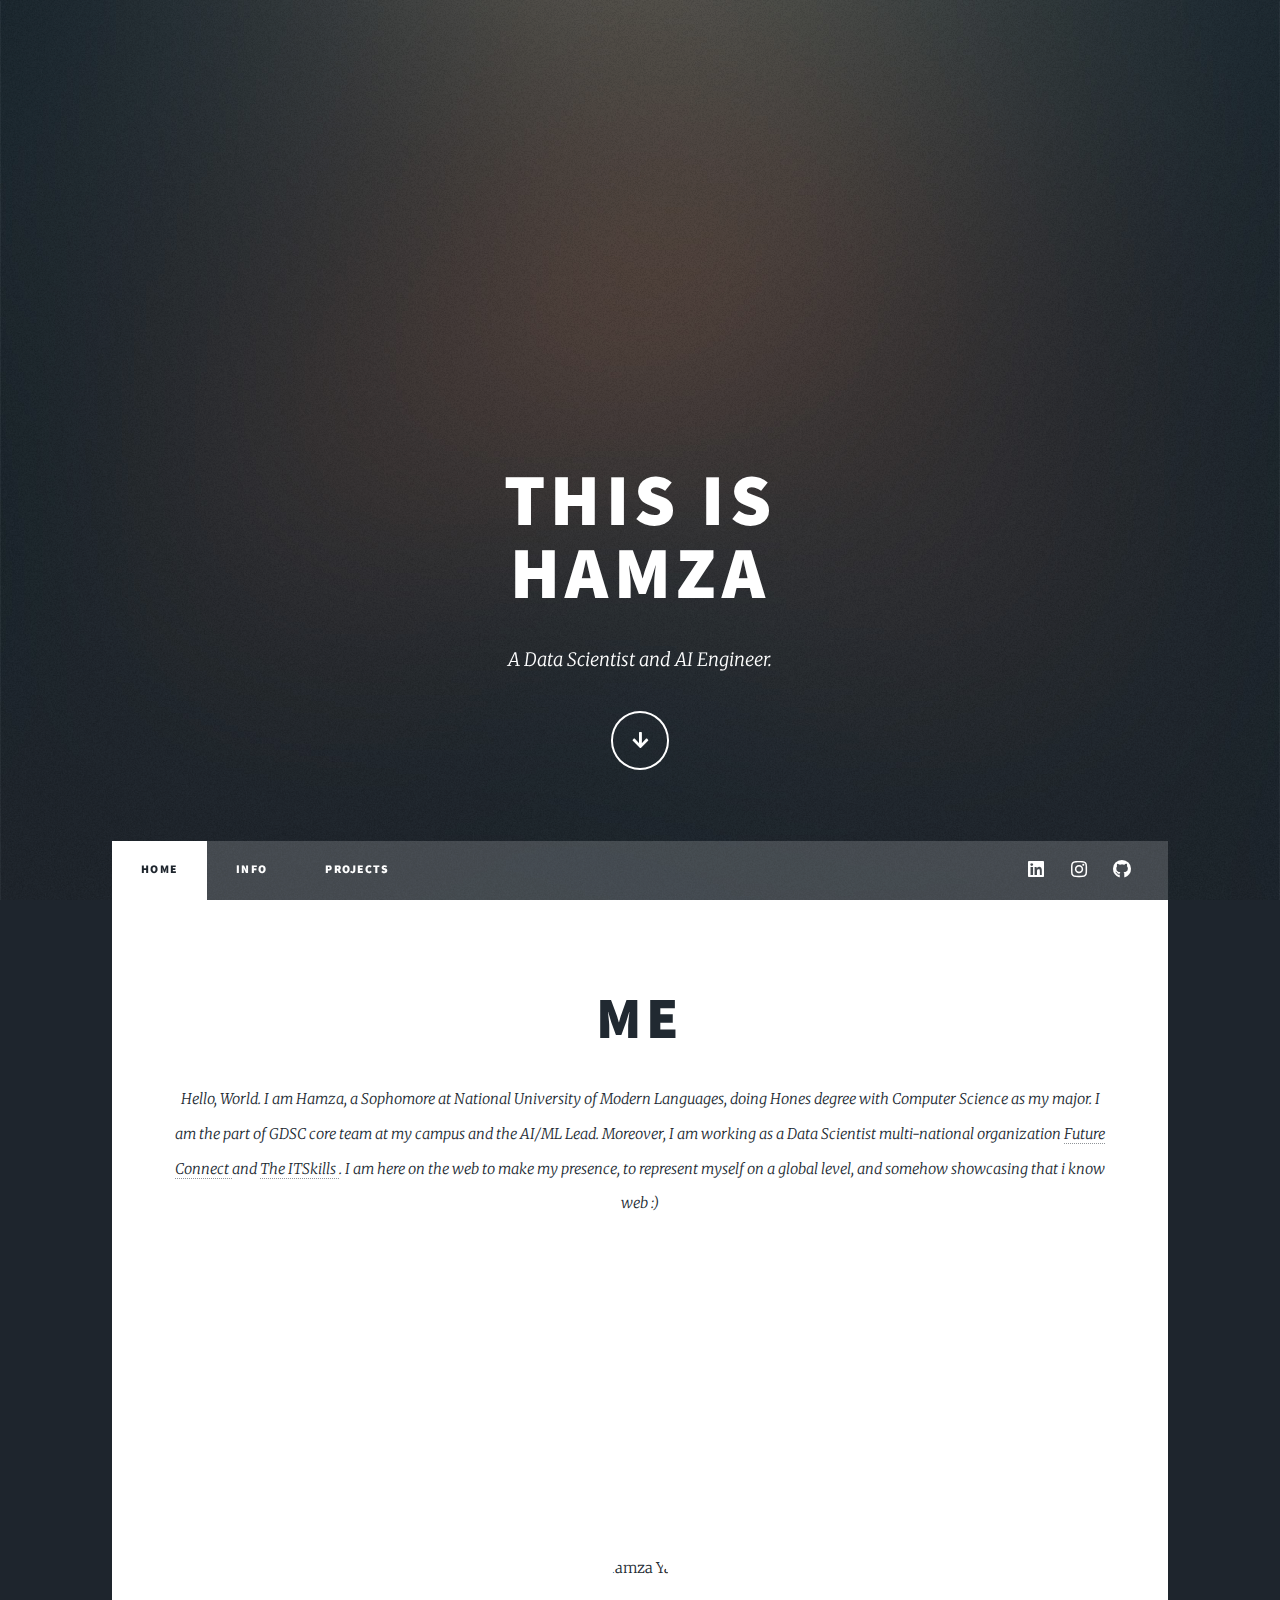
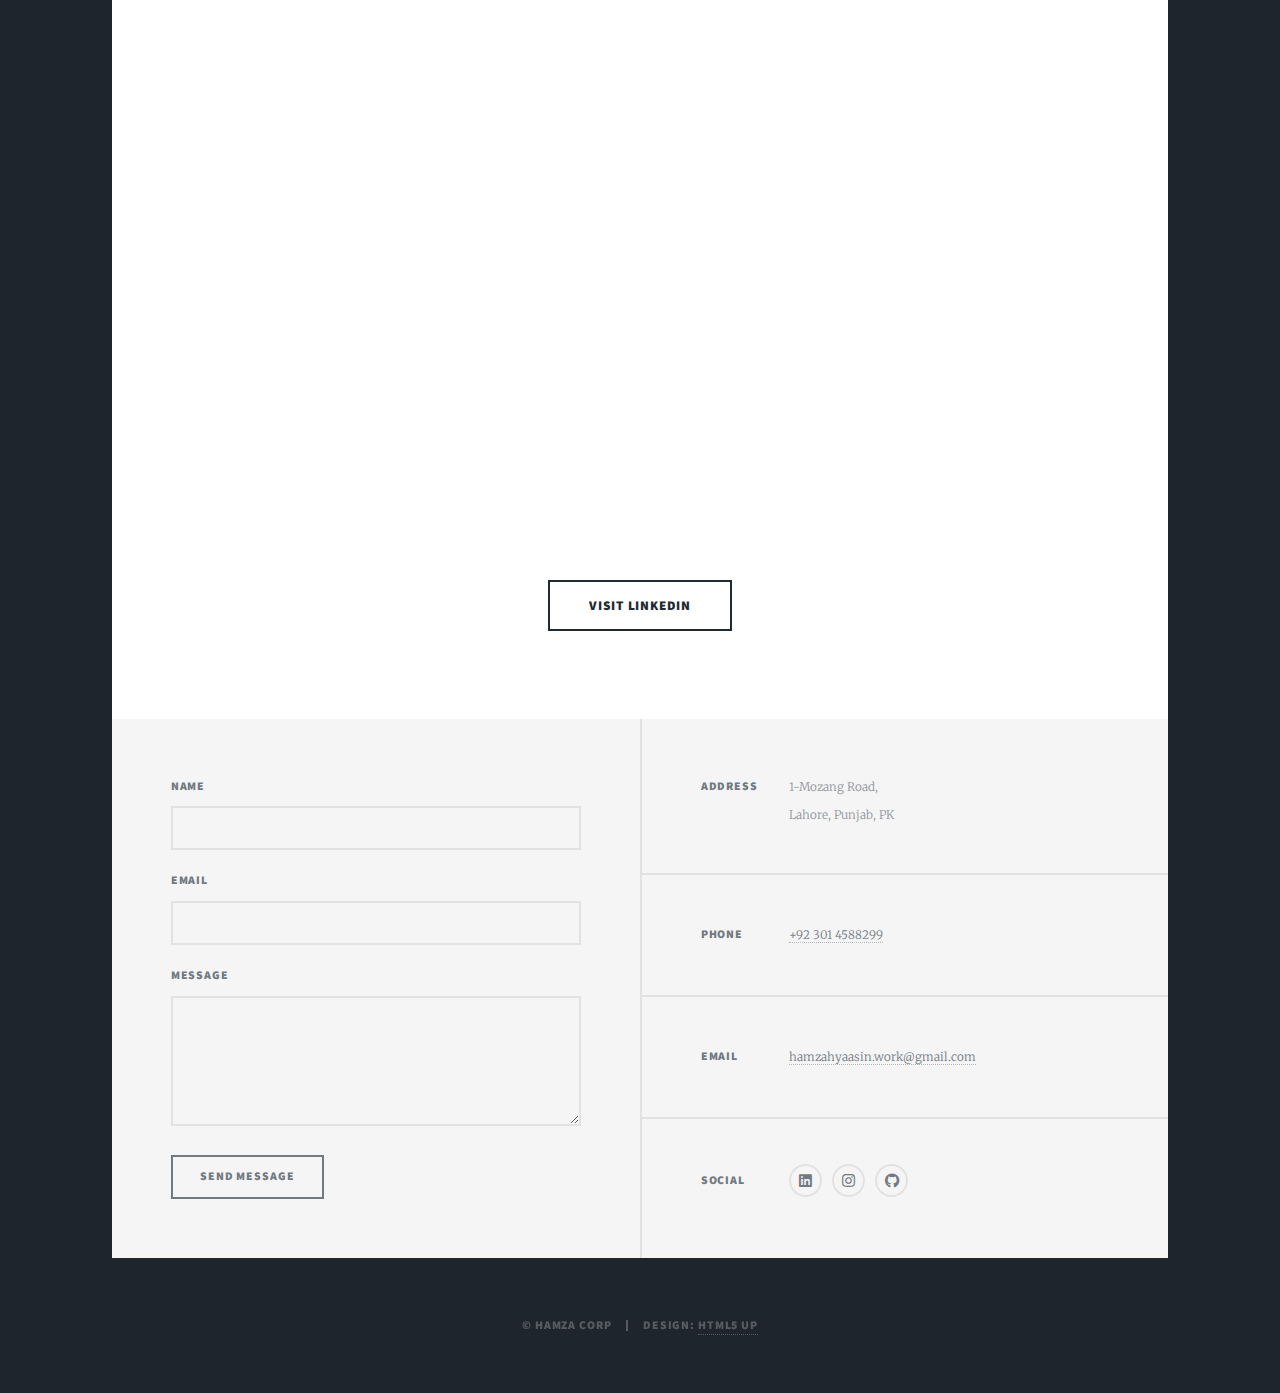
==== index.html @ 0c0efed7 "editing my info" ====
<!DOCTYPE HTML>

<html>
	<head>
		<title>Muhammad Hamza</title>
		<meta charset="utf-8" />
		<meta name="viewport" content="width=device-width, initial-scale=1, user-scalable=no" />
		<link rel="stylesheet" href="assets/css/main.css" />
		<noscript><link rel="stylesheet" href="assets/css/noscript.css" /></noscript>
	</head>
	<body class="is-preload">

		<!-- Wrapper -->
			<div id="wrapper" class="fade-in">

				<!-- Intro -->
					<div id="intro">
						<h1>This is<br />
						Hamza</h1>
						<p>A Data Scientist and AI Engineer.</p>
						<ul class="actions">
							<li><a href="#header" class="button icon solid solo fa-arrow-down scrolly">Continue</a></li>
						</ul>
					</div>

				<!-- Header -->
					<header id="header">
						<a href="index.html" class="logo">HAMZA</a>
					</header>

				<!-- Nav -->
					<nav id="nav">
						<ul class="links">
							<li class="active"><a href="index.html">Home</a></li>
							<li><a href="generic.html">info</a></li>
							<li><a href="elements.html">Projects</a></li>
						</ul>
						<ul class="icons">
							<li><a href="https://www.linkedin.com/in/hamzahyaasin/" class="icon brands fa-linkedin"><span class="label">LinkedIn</span></a></li>
							<li><a href="" class="icon brands fa-instagram"><span class="label">Instagram</span></a></li>
							<li><a href="https://github.com/hamzahyaasin" class="icon brands fa-github"><span class="label">GitHub</span></a></li>
						</ul>
					</nav>

				<!-- Main -->
					<div id="main">

						<!-- Featured Post -->
							<article class="post featured">
								<header class="major">
									<span class="title"></span>
									<h2><a href="https://www.linkedin.com/in/hamzahyaasin/">ME</a></h2>
									<p>Hello, World. I am Hamza, a Sophomore at National University of Modern Languages, doing Hones degree with Computer Science as my major. I am the part of GDSC core team at my campus and the AI/ML Lead. Moreover, I am working as a Data Scientist multi-national organization <a href="https://www.fctraining.org/"> Future Connect </a> and <a href="https://theitskills.co.uk/" target="_blank"> The ITSkills </a>. I am here on the web to make my presence, to represent myself on a global level, and somehow showcasing that i know web :)</p>
								</header>
								<div class="image-container">
									<a href="https://www.linkedin.com/in/hamzahyaasin/" class="image main">
										<img src="https://media.licdn.com/dms/image/v2/D4D03AQEAtYxoYnLhyw/profile-displayphoto-shrink_400_400/profile-displayphoto-shrink_400_400/0/1725719103679?e=1731542400&v=beta&t=8JT4hSlgfErNoXvdVk-BEYpqNG3ZyRjHJgm1pDPlMuA" alt="Hamza Yasin" class="round-image" />
									</a>
								</div>
								
								<ul class="actions special">
									<li><a href="https://www.linkedin.com/in/hamzahyaasin/" class="button large">Visit LinkedIn</a></li>
								</ul>
							</article>

						<!-- Posts -->
							<!-- <section class="posts">
								<article>
									<header>
										<span class="date">April 24, 2017</span>
										<h2><a href="#">Sed magna<br />
										ipsum faucibus</a></h2>
									</header>
									<a href="#" class="image fit"><img src="images/pic02.jpg" alt="" /></a>
									<p>Donec eget ex magna. Interdum et malesuada fames ac ante ipsum primis in faucibus. Pellentesque venenatis dolor imperdiet dolor mattis sagittis magna etiam.</p>
									<ul class="actions special">
										<li><a href="#" class="button">Full Story</a></li>
									</ul>
								</article>
								<article>
									<header>
										<span class="date">April 22, 2017</span>
										<h2><a href="#">Primis eget<br />
										imperdiet lorem</a></h2>
									</header>
									<a href="#" class="image fit"><img src="images/pic03.jpg" alt="" /></a>
									<p>Donec eget ex magna. Interdum et malesuada fames ac ante ipsum primis in faucibus. Pellentesque venenatis dolor imperdiet dolor mattis sagittis magna etiam.</p>
									<ul class="actions special">
										<li><a href="#" class="button">Full Story</a></li>
									</ul>
								</article>
								<article>
									<header>
										<span class="date">April 18, 2017</span>
										<h2><a href="#">Ante mattis<br />
										interdum dolor</a></h2>
									</header>
									<a href="#" class="image fit"><img src="images/pic04.jpg" alt="" /></a>
									<p>Donec eget ex magna. Interdum et malesuada fames ac ante ipsum primis in faucibus. Pellentesque venenatis dolor imperdiet dolor mattis sagittis magna etiam.</p>
									<ul class="actions special">
										<li><a href="#" class="button">Full Story</a></li>
									</ul>
								</article>
								<article>
									<header>
										<span class="date">April 14, 2017</span>
										<h2><a href="#">Tempus sed<br />
										nulla imperdiet</a></h2>
									</header>
									<a href="#" class="image fit"><img src="images/pic05.jpg" alt="" /></a>
									<p>Donec eget ex magna. Interdum et malesuada fames ac ante ipsum primis in faucibus. Pellentesque venenatis dolor imperdiet dolor mattis sagittis magna etiam.</p>
									<ul class="actions special">
										<li><a href="#" class="button">Full Story</a></li>
									</ul>
								</article>
								<article>
									<header>
										<span class="date">April 11, 2017</span>
										<h2><a href="#">Odio magna<br />
										sed consectetur</a></h2>
									</header>
									<a href="#" class="image fit"><img src="images/pic06.jpg" alt="" /></a>
									<p>Donec eget ex magna. Interdum et malesuada fames ac ante ipsum primis in faucibus. Pellentesque venenatis dolor imperdiet dolor mattis sagittis magna etiam.</p>
									<ul class="actions special">
										<li><a href="#" class="button">Full Story</a></li>
									</ul>
								</article>
								<article>
									<header>
										<span class="date">April 7, 2017</span>
										<h2><a href="#">Augue lorem<br />
										primis vestibulum</a></h2>
									</header>
									<a href="#" class="image fit"><img src="images/pic07.jpg" alt="" /></a>
									<p>Donec eget ex magna. Interdum et malesuada fames ac ante ipsum primis in faucibus. Pellentesque venenatis dolor imperdiet dolor mattis sagittis magna etiam.</p>
									<ul class="actions special">
										<li><a href="#" class="button">Full Story</a></li>
									</ul>
								</article>
							</section> -->

						<!-- Footer -->
							<!-- <footer>
								<div class="pagination">
									<a href="#" class="previous">Prev</a>
									<a href="#" class="page active">1</a>
									<a href="#" class="page">2</a>
									<a href="#" class="page">3</a>
									<span class="extra">&hellip;</span>
									<a href="#" class="page">8</a>
									<a href="#" class="page">9</a>
									<a href="#" class="page">10</a>
									<a href="#" class="next">Next</a>
								</div>
							</footer> -->

					</div>

				<!-- Footer -->
					<footer id="footer">
						<section>
							<form method="post" action="#">
								<div class="fields">
									<div class="field">
										<label for="name">Name</label>
										<input type="text" name="name" id="name" />
									</div>
									<div class="field">
										<label for="email">Email</label>
										<input type="text" name="email" id="email" />
									</div>
									<div class="field">
										<label for="message">Message</label>
										<textarea name="message" id="message" rows="3"></textarea>
									</div>
								</div>
								<ul class="actions">
									<li><input type="submit" value="Send Message" /></li>
								</ul>
							</form>
						</section>
						<section class="split contact">
							<section class="alt">
								<h3>Address</h3>
								<p>1-Mozang Road,<br />
								Lahore, Punjab, PK</p>
							</section>
							<section>
								<h3>Phone</h3>
								<p><a href="#">+92 301 4588299</a></p>
							</section>
							<section>
								<h3>Email</h3>
								<p><a href="#">hamzahyaasin.work@gmail.com</a></p>
							</section>
							<section>
								<h3>Social</h3>
								<ul class="icons alt">
									<li><a href="https://www.linkedin.com/in/hamzahyaasin/" class="icon brands alt fa-linkedin"><span class="label">LinkedIn</span></a></li>
									<li><a href="#" class="icon brands alt fa-instagram"><span class="label">Instagram</span></a></li>
									<li><a href="https://github.com/hamzahyaasin" class="icon brands alt fa-github"><span class="label">GitHub</span></a></li>
								</ul>
							</section>
						</section>
					</footer>

				<!-- Copyright -->
					<div id="copyright">
						<ul><li>&copy; Hamza Corp</li><li>Design: <a href="https://html5up.net">HTML5 UP</a></li></ul>
					</div>

			</div>

		<!-- Scripts -->
			<script src="assets/js/jquery.min.js"></script>
			<script src="assets/js/jquery.scrollex.min.js"></script>
			<script src="assets/js/jquery.scrolly.min.js"></script>
			<script src="assets/js/browser.min.js"></script>
			<script src="assets/js/breakpoints.min.js"></script>
			<script src="assets/js/util.js"></script>
			<script src="assets/js/main.js"></script>

	</body>
</html>
---- assets/css/main.css ----
@import url(fontawesome-all.min.css);
@import url("https://fonts.googleapis.com/css?family=Merriweather:300,700,300italic,700italic|Source+Sans+Pro:900");

/*
	Massively by HTML5 UP
	html5up.net | @ajlkn
	Free for personal and commercial use under the CCA 3.0 license (html5up.net/license)
*/

html, body, div, span, applet, object,
iframe, h1, h2, h3, h4, h5, h6, p, blockquote,
pre, a, abbr, acronym, address, big, cite,
code, del, dfn, em, img, ins, kbd, q, s, samp,
small, strike, strong, sub, sup, tt, var, b,
u, i, center, dl, dt, dd, ol, ul, li, fieldset,
form, label, legend, table, caption, tbody,
tfoot, thead, tr, th, td, article, aside,
canvas, details, embed, figure, figcaption,
footer, header, hgroup, menu, nav, output, ruby,
section, summary, time, mark, audio, video {
	margin: 0;
	padding: 0;
	border: 0;
	font-size: 100%;
	font: inherit;
	vertical-align: baseline;}

article, aside, details, figcaption, figure,
footer, header, hgroup, menu, nav, section {
	display: block;}

body {
	line-height: 1;
}

ol, ul {
	list-style: none;
}

blockquote, q {
	quotes: none;
}

	blockquote:before, blockquote:after, q:before, q:after {
		content: '';
		content: none;
	}

table {
	border-collapse: collapse;
	border-spacing: 0;
}

body {
	-webkit-text-size-adjust: none;
}

mark {
	background-color: transparent;
	color: inherit;
}

input::-moz-focus-inner {
	border: 0;
	padding: 0;
}

input, select, textarea {
	-moz-appearance: none;
	-webkit-appearance: none;
	-ms-appearance: none;
	appearance: none;
}

/* Basic */

	@-ms-viewport {
		width: device-width;
	}

	body {
		-ms-overflow-style: scrollbar;
	}

	@media screen and (max-width: 480px) {

		html, body {
			min-width: 320px;
		}

	}

	html {
		box-sizing: border-box;
	}

	*, *:before, *:after {
		box-sizing: inherit;
	}

	body {
		background-color: #1e252d;
	}

		body.is-preload *, body.is-preload *:before, body.is-preload *:after {
			-moz-animation: none !important;
			-webkit-animation: none !important;
			-ms-animation: none !important;
			animation: none !important;
			-moz-transition: none !important;
			-webkit-transition: none !important;
			-ms-transition: none !important;
			transition: none !important;
		}

/* Type */

	html {
		font-size: 16pt;
	}

		@media screen and (max-width: 1680px) {

			html {
				font-size: 12pt;
			}

		}

		@media screen and (max-width: 1280px) {

			html {
				font-size: 11pt;
			}

		}

		@media screen and (max-width: 360px) {

			html {
				font-size: 10pt;
			}

		}

	body {
		color: #212931;
	}

	body, input, select, textarea {
		font-family: "Merriweather", Georgia, serif;
		font-weight: 300;
		font-size: 1rem;
		line-height: 2.375;
	}

	a {
		-moz-transition: color 0.2s ease-in-out, background-color 0.2s ease-in-out, border-color 0.2s ease-in-out, box-shadow 0.2s ease-in-out;
		-webkit-transition: color 0.2s ease-in-out, background-color 0.2s ease-in-out, border-color 0.2s ease-in-out, box-shadow 0.2s ease-in-out;
		-ms-transition: color 0.2s ease-in-out, background-color 0.2s ease-in-out, border-color 0.2s ease-in-out, box-shadow 0.2s ease-in-out;
		transition: color 0.2s ease-in-out, background-color 0.2s ease-in-out, border-color 0.2s ease-in-out, box-shadow 0.2s ease-in-out;
		border-bottom: dotted 1px;
		text-decoration: none;
	}

		a:hover {
			border-bottom-color: transparent;
		}

	strong, b {
		font-weight: 600;
	}

	em, i {
		font-style: italic;
	}

	p {
		text-align: justify;
		margin: 0 0 2rem 0;
	}

	h1, h2, h3, h4, h5, h6 {
		font-family: "Source Sans Pro", Helvetica, sans-serif;
		font-weight: 900;
		line-height: 1.5;
		letter-spacing: 0.075em;
		text-transform: uppercase;
		margin: 0 0 1rem 0;
	}

		h1 a, h2 a, h3 a, h4 a, h5 a, h6 a {
			border-bottom: 0;
			color: inherit;
			text-decoration: none;
		}

	h1 {
		font-size: 4rem;
		line-height: 1.1;
		margin: 0 0 2rem 0;
	}

	h2 {
		font-size: 1.75rem;
		line-height: 1.3;
		margin: 0 0 1.5rem 0;
	}

	h3 {
		font-size: 1.25rem;
		margin: 0 0 1.5rem 0;
	}

	h4 {
		font-size: 1rem;
	}

	h5 {
		font-size: 0.9rem;
	}

	h6 {
		font-size: 0.8rem;
	}

	sub {
		font-size: 0.8rem;
		position: relative;
		top: 0.5rem;
	}

	sup {
		font-size: 0.8rem;
		position: relative;
		top: -0.5rem;
	}

	blockquote {
		border-left: solid 4px;
		font-style: italic;
		margin: 0 0 2rem 0;
		padding: 0.5rem 0 0.5rem 2rem;
	}

	code {
		border: solid 2px;
		font-family: "Courier New", monospace;
		font-size: 0.9rem;
		margin: 0 0.25rem;
		padding: 0.25rem 0.65rem;
	}

	pre {
		-webkit-overflow-scrolling: touch;
		font-family: "Courier New", monospace;
		font-size: 0.9rem;
		margin: 0 0 2rem 0;
	}

		pre code {
			display: block;
			line-height: 1.75;
			padding: 1rem 1.5rem;
			overflow-x: auto;
		}

	hr {
		border: 0;
		border-bottom: solid 2px;
		margin: 3rem 0;
	}

		hr.major {
			margin: 5rem 0;
		}

	.align-left {
		text-align: left;
	}

	.align-center {
		text-align: center;
	}

	.align-right {
		text-align: right;
	}

	input, select, textarea {
		color: #212931;
	}

	a {
		color: #212931;
		border-bottom-color: rgba(33, 41, 49, 0.5);
	}

		a:hover {
			border-bottom-color: transparent;
			color: #18bfef !important;
		}

	strong, b {
		color: #212931;
	}

	h1, h2, h3, h4, h5, h6 {
		color: #212931;
	}

	blockquote {
		border-left-color: #eeeeee;
	}

	code {
		background: rgba(220, 220, 220, 0.25);
		border-color: #eeeeee;
	}

	hr {
		border-bottom-color: #eeeeee;
	}

/* Row */

	.row {
		display: flex;
		flex-wrap: wrap;
		box-sizing: border-box;
		align-items: stretch;
	}

		.row > * {
			box-sizing: border-box;
		}

		.row.gtr-uniform > * > :last-child {
			margin-bottom: 0;
		}

		.row.aln-left {
			justify-content: flex-start;
		}

		.row.aln-center {
			justify-content: center;
		}

		.row.aln-right {
			justify-content: flex-end;
		}

		.row.aln-top {
			align-items: flex-start;
		}

		.row.aln-middle {
			align-items: center;
		}

		.row.aln-bottom {
			align-items: flex-end;
		}

		.row > .imp {
			order: -1;
		}

		.row > .col-1 {
			width: 8.33333%;
		}

		.row > .off-1 {
			margin-left: 8.33333%;
		}

		.row > .col-2 {
			width: 16.66667%;
		}

		.row > .off-2 {
			margin-left: 16.66667%;
		}

		.row > .col-3 {
			width: 25%;
		}

		.row > .off-3 {
			margin-left: 25%;
		}

		.row > .col-4 {
			width: 33.33333%;
		}

		.row > .off-4 {
			margin-left: 33.33333%;
		}

		.row > .col-5 {
			width: 41.66667%;
		}

		.row > .off-5 {
			margin-left: 41.66667%;
		}

		.row > .col-6 {
			width: 50%;
		}

		.row > .off-6 {
			margin-left: 50%;
		}

		.row > .col-7 {
			width: 58.33333%;
		}

		.row > .off-7 {
			margin-left: 58.33333%;
		}

		.row > .col-8 {
			width: 66.66667%;
		}

		.row > .off-8 {
			margin-left: 66.66667%;
		}

		.row > .col-9 {
			width: 75%;
		}

		.row > .off-9 {
			margin-left: 75%;
		}

		.row > .col-10 {
			width: 83.33333%;
		}

		.row > .off-10 {
			margin-left: 83.33333%;
		}

		.row > .col-11 {
			width: 91.66667%;
		}

		.row > .off-11 {
			margin-left: 91.66667%;
		}

		.row > .col-12 {
			width: 100%;
		}

		.row > .off-12 {
			margin-left: 100%;
		}

		.row.gtr-0 {
			margin-top: 0;
			margin-left: 0rem;
		}

			.row.gtr-0 > * {
				padding: 0 0 0 0rem;
			}

			.row.gtr-0.gtr-uniform {
				margin-top: 0rem;
			}

				.row.gtr-0.gtr-uniform > * {
					padding-top: 0rem;
				}

		.row.gtr-25 {
			margin-top: 0;
			margin-left: -0.375rem;
		}

			.row.gtr-25 > * {
				padding: 0 0 0 0.375rem;
			}

			.row.gtr-25.gtr-uniform {
				margin-top: -0.375rem;
			}

				.row.gtr-25.gtr-uniform > * {
					padding-top: 0.375rem;
				}

		.row.gtr-50 {
			margin-top: 0;
			margin-left: -0.75rem;
		}

			.row.gtr-50 > * {
				padding: 0 0 0 0.75rem;
			}

			.row.gtr-50.gtr-uniform {
				margin-top: -0.75rem;
			}

				.row.gtr-50.gtr-uniform > * {
					padding-top: 0.75rem;
				}

		.row {
			margin-top: 0;
			margin-left: -1.5rem;
		}

			.row > * {
				padding: 0 0 0 1.5rem;
			}

			.row.gtr-uniform {
				margin-top: -1.5rem;
			}

				.row.gtr-uniform > * {
					padding-top: 1.5rem;
				}

		.row.gtr-150 {
			margin-top: 0;
			margin-left: -2.25rem;
		}

			.row.gtr-150 > * {
				padding: 0 0 0 2.25rem;
			}

			.row.gtr-150.gtr-uniform {
				margin-top: -2.25rem;
			}

				.row.gtr-150.gtr-uniform > * {
					padding-top: 2.25rem;
				}

		.row.gtr-200 {
			margin-top: 0;
			margin-left: -3rem;
		}

			.row.gtr-200 > * {
				padding: 0 0 0 3rem;
			}

			.row.gtr-200.gtr-uniform {
				margin-top: -3rem;
			}

				.row.gtr-200.gtr-uniform > * {
					padding-top: 3rem;
				}

		@media screen and (max-width: 1680px) {

			.row {
				display: flex;
				flex-wrap: wrap;
				box-sizing: border-box;
				align-items: stretch;
			}

				.row > * {
					box-sizing: border-box;
				}

				.row.gtr-uniform > * > :last-child {
					margin-bottom: 0;
				}

				.row.aln-left {
					justify-content: flex-start;
				}

				.row.aln-center {
					justify-content: center;
				}

				.row.aln-right {
					justify-content: flex-end;
				}

				.row.aln-top {
					align-items: flex-start;
				}

				.row.aln-middle {
					align-items: center;
				}

				.row.aln-bottom {
					align-items: flex-end;
				}

				.row > .imp-xlarge {
					order: -1;
				}

				.row > .col-1-xlarge {
					width: 8.33333%;
				}

				.row > .off-1-xlarge {
					margin-left: 8.33333%;
				}

				.row > .col-2-xlarge {
					width: 16.66667%;
				}

				.row > .off-2-xlarge {
					margin-left: 16.66667%;
				}

				.row > .col-3-xlarge {
					width: 25%;
				}

				.row > .off-3-xlarge {
					margin-left: 25%;
				}

				.row > .col-4-xlarge {
					width: 33.33333%;
				}

				.row > .off-4-xlarge {
					margin-left: 33.33333%;
				}

				.row > .col-5-xlarge {
					width: 41.66667%;
				}

				.row > .off-5-xlarge {
					margin-left: 41.66667%;
				}

				.row > .col-6-xlarge {
					width: 50%;
				}

				.row > .off-6-xlarge {
					margin-left: 50%;
				}

				.row > .col-7-xlarge {
					width: 58.33333%;
				}

				.row > .off-7-xlarge {
					margin-left: 58.33333%;
				}

				.row > .col-8-xlarge {
					width: 66.66667%;
				}

				.row > .off-8-xlarge {
					margin-left: 66.66667%;
				}

				.row > .col-9-xlarge {
					width: 75%;
				}

				.row > .off-9-xlarge {
					margin-left: 75%;
				}

				.row > .col-10-xlarge {
					width: 83.33333%;
				}

				.row > .off-10-xlarge {
					margin-left: 83.33333%;
				}

				.row > .col-11-xlarge {
					width: 91.66667%;
				}

				.row > .off-11-xlarge {
					margin-left: 91.66667%;
				}

				.row > .col-12-xlarge {
					width: 100%;
				}

				.row > .off-12-xlarge {
					margin-left: 100%;
				}

				.row.gtr-0 {
					margin-top: 0;
					margin-left: 0rem;
				}

					.row.gtr-0 > * {
						padding: 0 0 0 0rem;
					}

					.row.gtr-0.gtr-uniform {
						margin-top: 0rem;
					}

						.row.gtr-0.gtr-uniform > * {
							padding-top: 0rem;
						}

				.row.gtr-25 {
					margin-top: 0;
					margin-left: -0.375rem;
				}

					.row.gtr-25 > * {
						padding: 0 0 0 0.375rem;
					}

					.row.gtr-25.gtr-uniform {
						margin-top: -0.375rem;
					}

						.row.gtr-25.gtr-uniform > * {
							padding-top: 0.375rem;
						}

				.row.gtr-50 {
					margin-top: 0;
					margin-left: -0.75rem;
				}

					.row.gtr-50 > * {
						padding: 0 0 0 0.75rem;
					}

					.row.gtr-50.gtr-uniform {
						margin-top: -0.75rem;
					}

						.row.gtr-50.gtr-uniform > * {
							padding-top: 0.75rem;
						}

				.row {
					margin-top: 0;
					margin-left: -1.5rem;
				}

					.row > * {
						padding: 0 0 0 1.5rem;
					}

					.row.gtr-uniform {
						margin-top: -1.5rem;
					}

						.row.gtr-uniform > * {
							padding-top: 1.5rem;
						}

				.row.gtr-150 {
					margin-top: 0;
					margin-left: -2.25rem;
				}

					.row.gtr-150 > * {
						padding: 0 0 0 2.25rem;
					}

					.row.gtr-150.gtr-uniform {
						margin-top: -2.25rem;
					}

						.row.gtr-150.gtr-uniform > * {
							padding-top: 2.25rem;
						}

				.row.gtr-200 {
					margin-top: 0;
					margin-left: -3rem;
				}

					.row.gtr-200 > * {
						padding: 0 0 0 3rem;
					}

					.row.gtr-200.gtr-uniform {
						margin-top: -3rem;
					}

						.row.gtr-200.gtr-uniform > * {
							padding-top: 3rem;
						}

		}

		@media screen and (max-width: 1280px) {

			.row {
				display: flex;
				flex-wrap: wrap;
				box-sizing: border-box;
				align-items: stretch;
			}

				.row > * {
					box-sizing: border-box;
				}

				.row.gtr-uniform > * > :last-child {
					margin-bottom: 0;
				}

				.row.aln-left {
					justify-content: flex-start;
				}

				.row.aln-center {
					justify-content: center;
				}

				.row.aln-right {
					justify-content: flex-end;
				}

				.row.aln-top {
					align-items: flex-start;
				}

				.row.aln-middle {
					align-items: center;
				}

				.row.aln-bottom {
					align-items: flex-end;
				}

				.row > .imp-large {
					order: -1;
				}

				.row > .col-1-large {
					width: 8.33333%;
				}

				.row > .off-1-large {
					margin-left: 8.33333%;
				}

				.row > .col-2-large {
					width: 16.66667%;
				}

				.row > .off-2-large {
					margin-left: 16.66667%;
				}

				.row > .col-3-large {
					width: 25%;
				}

				.row > .off-3-large {
					margin-left: 25%;
				}

				.row > .col-4-large {
					width: 33.33333%;
				}

				.row > .off-4-large {
					margin-left: 33.33333%;
				}

				.row > .col-5-large {
					width: 41.66667%;
				}

				.row > .off-5-large {
					margin-left: 41.66667%;
				}

				.row > .col-6-large {
					width: 50%;
				}

				.row > .off-6-large {
					margin-left: 50%;
				}

				.row > .col-7-large {
					width: 58.33333%;
				}

				.row > .off-7-large {
					margin-left: 58.33333%;
				}

				.row > .col-8-large {
					width: 66.66667%;
				}

				.row > .off-8-large {
					margin-left: 66.66667%;
				}

				.row > .col-9-large {
					width: 75%;
				}

				.row > .off-9-large {
					margin-left: 75%;
				}

				.row > .col-10-large {
					width: 83.33333%;
				}

				.row > .off-10-large {
					margin-left: 83.33333%;
				}

				.row > .col-11-large {
					width: 91.66667%;
				}

				.row > .off-11-large {
					margin-left: 91.66667%;
				}

				.row > .col-12-large {
					width: 100%;
				}

				.row > .off-12-large {
					margin-left: 100%;
				}

				.row.gtr-0 {
					margin-top: 0;
					margin-left: 0rem;
				}

					.row.gtr-0 > * {
						padding: 0 0 0 0rem;
					}

					.row.gtr-0.gtr-uniform {
						margin-top: 0rem;
					}

						.row.gtr-0.gtr-uniform > * {
							padding-top: 0rem;
						}

				.row.gtr-25 {
					margin-top: 0;
					margin-left: -0.375rem;
				}

					.row.gtr-25 > * {
						padding: 0 0 0 0.375rem;
					}

					.row.gtr-25.gtr-uniform {
						margin-top: -0.375rem;
					}

						.row.gtr-25.gtr-uniform > * {
							padding-top: 0.375rem;
						}

				.row.gtr-50 {
					margin-top: 0;
					margin-left: -0.75rem;
				}

					.row.gtr-50 > * {
						padding: 0 0 0 0.75rem;
					}

					.row.gtr-50.gtr-uniform {
						margin-top: -0.75rem;
					}

						.row.gtr-50.gtr-uniform > * {
							padding-top: 0.75rem;
						}

				.row {
					margin-top: 0;
					margin-left: -1.5rem;
				}

					.row > * {
						padding: 0 0 0 1.5rem;
					}

					.row.gtr-uniform {
						margin-top: -1.5rem;
					}

						.row.gtr-uniform > * {
							padding-top: 1.5rem;
						}

				.row.gtr-150 {
					margin-top: 0;
					margin-left: -2.25rem;
				}

					.row.gtr-150 > * {
						padding: 0 0 0 2.25rem;
					}

					.row.gtr-150.gtr-uniform {
						margin-top: -2.25rem;
					}

						.row.gtr-150.gtr-uniform > * {
							padding-top: 2.25rem;
						}

				.row.gtr-200 {
					margin-top: 0;
					margin-left: -3rem;
				}

					.row.gtr-200 > * {
						padding: 0 0 0 3rem;
					}

					.row.gtr-200.gtr-uniform {
						margin-top: -3rem;
					}

						.row.gtr-200.gtr-uniform > * {
							padding-top: 3rem;
						}

		}

		@media screen and (max-width: 980px) {

			.row {
				display: flex;
				flex-wrap: wrap;
				box-sizing: border-box;
				align-items: stretch;
			}

				.row > * {
					box-sizing: border-box;
				}

				.row.gtr-uniform > * > :last-child {
					margin-bottom: 0;
				}

				.row.aln-left {
					justify-content: flex-start;
				}

				.row.aln-center {
					justify-content: center;
				}

				.row.aln-right {
					justify-content: flex-end;
				}

				.row.aln-top {
					align-items: flex-start;
				}

				.row.aln-middle {
					align-items: center;
				}

				.row.aln-bottom {
					align-items: flex-end;
				}

				.row > .imp-medium {
					order: -1;
				}

				.row > .col-1-medium {
					width: 8.33333%;
				}

				.row > .off-1-medium {
					margin-left: 8.33333%;
				}

				.row > .col-2-medium {
					width: 16.66667%;
				}

				.row > .off-2-medium {
					margin-left: 16.66667%;
				}

				.row > .col-3-medium {
					width: 25%;
				}

				.row > .off-3-medium {
					margin-left: 25%;
				}

				.row > .col-4-medium {
					width: 33.33333%;
				}

				.row > .off-4-medium {
					margin-left: 33.33333%;
				}

				.row > .col-5-medium {
					width: 41.66667%;
				}

				.row > .off-5-medium {
					margin-left: 41.66667%;
				}

				.row > .col-6-medium {
					width: 50%;
				}

				.row > .off-6-medium {
					margin-left: 50%;
				}

				.row > .col-7-medium {
					width: 58.33333%;
				}

				.row > .off-7-medium {
					margin-left: 58.33333%;
				}

				.row > .col-8-medium {
					width: 66.66667%;
				}

				.row > .off-8-medium {
					margin-left: 66.66667%;
				}

				.row > .col-9-medium {
					width: 75%;
				}

				.row > .off-9-medium {
					margin-left: 75%;
				}

				.row > .col-10-medium {
					width: 83.33333%;
				}

				.row > .off-10-medium {
					margin-left: 83.33333%;
				}

				.row > .col-11-medium {
					width: 91.66667%;
				}

				.row > .off-11-medium {
					margin-left: 91.66667%;
				}

				.row > .col-12-medium {
					width: 100%;
				}

				.row > .off-12-medium {
					margin-left: 100%;
				}

				.row.gtr-0 {
					margin-top: 0;
					margin-left: 0rem;
				}

					.row.gtr-0 > * {
						padding: 0 0 0 0rem;
					}

					.row.gtr-0.gtr-uniform {
						margin-top: 0rem;
					}

						.row.gtr-0.gtr-uniform > * {
							padding-top: 0rem;
						}

				.row.gtr-25 {
					margin-top: 0;
					margin-left: -0.375rem;
				}

					.row.gtr-25 > * {
						padding: 0 0 0 0.375rem;
					}

					.row.gtr-25.gtr-uniform {
						margin-top: -0.375rem;
					}

						.row.gtr-25.gtr-uniform > * {
							padding-top: 0.375rem;
						}

				.row.gtr-50 {
					margin-top: 0;
					margin-left: -0.75rem;
				}

					.row.gtr-50 > * {
						padding: 0 0 0 0.75rem;
					}

					.row.gtr-50.gtr-uniform {
						margin-top: -0.75rem;
					}

						.row.gtr-50.gtr-uniform > * {
							padding-top: 0.75rem;
						}

				.row {
					margin-top: 0;
					margin-left: -1.5rem;
				}

					.row > * {
						padding: 0 0 0 1.5rem;
					}

					.row.gtr-uniform {
						margin-top: -1.5rem;
					}

						.row.gtr-uniform > * {
							padding-top: 1.5rem;
						}

				.row.gtr-150 {
					margin-top: 0;
					margin-left: -2.25rem;
				}

					.row.gtr-150 > * {
						padding: 0 0 0 2.25rem;
					}

					.row.gtr-150.gtr-uniform {
						margin-top: -2.25rem;
					}

						.row.gtr-150.gtr-uniform > * {
							padding-top: 2.25rem;
						}

				.row.gtr-200 {
					margin-top: 0;
					margin-left: -3rem;
				}

					.row.gtr-200 > * {
						padding: 0 0 0 3rem;
					}

					.row.gtr-200.gtr-uniform {
						margin-top: -3rem;
					}

						.row.gtr-200.gtr-uniform > * {
							padding-top: 3rem;
						}

		}

		@media screen and (max-width: 736px) {

			.row {
				display: flex;
				flex-wrap: wrap;
				box-sizing: border-box;
				align-items: stretch;
			}

				.row > * {
					box-sizing: border-box;
				}

				.row.gtr-uniform > * > :last-child {
					margin-bottom: 0;
				}

				.row.aln-left {
					justify-content: flex-start;
				}

				.row.aln-center {
					justify-content: center;
				}

				.row.aln-right {
					justify-content: flex-end;
				}

				.row.aln-top {
					align-items: flex-start;
				}

				.row.aln-middle {
					align-items: center;
				}

				.row.aln-bottom {
					align-items: flex-end;
				}

				.row > .imp-small {
					order: -1;
				}

				.row > .col-1-small {
					width: 8.33333%;
				}

				.row > .off-1-small {
					margin-left: 8.33333%;
				}

				.row > .col-2-small {
					width: 16.66667%;
				}

				.row > .off-2-small {
					margin-left: 16.66667%;
				}

				.row > .col-3-small {
					width: 25%;
				}

				.row > .off-3-small {
					margin-left: 25%;
				}

				.row > .col-4-small {
					width: 33.33333%;
				}

				.row > .off-4-small {
					margin-left: 33.33333%;
				}

				.row > .col-5-small {
					width: 41.66667%;
				}

				.row > .off-5-small {
					margin-left: 41.66667%;
				}

				.row > .col-6-small {
					width: 50%;
				}

				.row > .off-6-small {
					margin-left: 50%;
				}

				.row > .col-7-small {
					width: 58.33333%;
				}

				.row > .off-7-small {
					margin-left: 58.33333%;
				}

				.row > .col-8-small {
					width: 66.66667%;
				}

				.row > .off-8-small {
					margin-left: 66.66667%;
				}

				.row > .col-9-small {
					width: 75%;
				}

				.row > .off-9-small {
					margin-left: 75%;
				}

				.row > .col-10-small {
					width: 83.33333%;
				}

				.row > .off-10-small {
					margin-left: 83.33333%;
				}

				.row > .col-11-small {
					width: 91.66667%;
				}

				.row > .off-11-small {
					margin-left: 91.66667%;
				}

				.row > .col-12-small {
					width: 100%;
				}

				.row > .off-12-small {
					margin-left: 100%;
				}

				.row.gtr-0 {
					margin-top: 0;
					margin-left: 0rem;
				}

					.row.gtr-0 > * {
						padding: 0 0 0 0rem;
					}

					.row.gtr-0.gtr-uniform {
						margin-top: 0rem;
					}

						.row.gtr-0.gtr-uniform > * {
							padding-top: 0rem;
						}

				.row.gtr-25 {
					margin-top: 0;
					margin-left: -0.375rem;
				}

					.row.gtr-25 > * {
						padding: 0 0 0 0.375rem;
					}

					.row.gtr-25.gtr-uniform {
						margin-top: -0.375rem;
					}

						.row.gtr-25.gtr-uniform > * {
							padding-top: 0.375rem;
						}

				.row.gtr-50 {
					margin-top: 0;
					margin-left: -0.75rem;
				}

					.row.gtr-50 > * {
						padding: 0 0 0 0.75rem;
					}

					.row.gtr-50.gtr-uniform {
						margin-top: -0.75rem;
					}

						.row.gtr-50.gtr-uniform > * {
							padding-top: 0.75rem;
						}

				.row {
					margin-top: 0;
					margin-left: -1.5rem;
				}

					.row > * {
						padding: 0 0 0 1.5rem;
					}

					.row.gtr-uniform {
						margin-top: -1.5rem;
					}

						.row.gtr-uniform > * {
							padding-top: 1.5rem;
						}

				.row.gtr-150 {
					margin-top: 0;
					margin-left: -2.25rem;
				}

					.row.gtr-150 > * {
						padding: 0 0 0 2.25rem;
					}

					.row.gtr-150.gtr-uniform {
						margin-top: -2.25rem;
					}

						.row.gtr-150.gtr-uniform > * {
							padding-top: 2.25rem;
						}

				.row.gtr-200 {
					margin-top: 0;
					margin-left: -3rem;
				}

					.row.gtr-200 > * {
						padding: 0 0 0 3rem;
					}

					.row.gtr-200.gtr-uniform {
						margin-top: -3rem;
					}

						.row.gtr-200.gtr-uniform > * {
							padding-top: 3rem;
						}

		}

		@media screen and (max-width: 480px) {

			.row {
				display: flex;
				flex-wrap: wrap;
				box-sizing: border-box;
				align-items: stretch;
			}

				.row > * {
					box-sizing: border-box;
				}

				.row.gtr-uniform > * > :last-child {
					margin-bottom: 0;
				}

				.row.aln-left {
					justify-content: flex-start;
				}

				.row.aln-center {
					justify-content: center;
				}

				.row.aln-right {
					justify-content: flex-end;
				}

				.row.aln-top {
					align-items: flex-start;
				}

				.row.aln-middle {
					align-items: center;
				}

				.row.aln-bottom {
					align-items: flex-end;
				}

				.row > .imp-xsmall {
					order: -1;
				}

				.row > .col-1-xsmall {
					width: 8.33333%;
				}

				.row > .off-1-xsmall {
					margin-left: 8.33333%;
				}

				.row > .col-2-xsmall {
					width: 16.66667%;
				}

				.row > .off-2-xsmall {
					margin-left: 16.66667%;
				}

				.row > .col-3-xsmall {
					width: 25%;
				}

				.row > .off-3-xsmall {
					margin-left: 25%;
				}

				.row > .col-4-xsmall {
					width: 33.33333%;
				}

				.row > .off-4-xsmall {
					margin-left: 33.33333%;
				}

				.row > .col-5-xsmall {
					width: 41.66667%;
				}

				.row > .off-5-xsmall {
					margin-left: 41.66667%;
				}

				.row > .col-6-xsmall {
					width: 50%;
				}

				.row > .off-6-xsmall {
					margin-left: 50%;
				}

				.row > .col-7-xsmall {
					width: 58.33333%;
				}

				.row > .off-7-xsmall {
					margin-left: 58.33333%;
				}

				.row > .col-8-xsmall {
					width: 66.66667%;
				}

				.row > .off-8-xsmall {
					margin-left: 66.66667%;
				}

				.row > .col-9-xsmall {
					width: 75%;
				}

				.row > .off-9-xsmall {
					margin-left: 75%;
				}

				.row > .col-10-xsmall {
					width: 83.33333%;
				}

				.row > .off-10-xsmall {
					margin-left: 83.33333%;
				}

				.row > .col-11-xsmall {
					width: 91.66667%;
				}

				.row > .off-11-xsmall {
					margin-left: 91.66667%;
				}

				.row > .col-12-xsmall {
					width: 100%;
				}

				.row > .off-12-xsmall {
					margin-left: 100%;
				}

				.row.gtr-0 {
					margin-top: 0;
					margin-left: 0rem;
				}

					.row.gtr-0 > * {
						padding: 0 0 0 0rem;
					}

					.row.gtr-0.gtr-uniform {
						margin-top: 0rem;
					}

						.row.gtr-0.gtr-uniform > * {
							padding-top: 0rem;
						}

				.row.gtr-25 {
					margin-top: 0;
					margin-left: -0.375rem;
				}

					.row.gtr-25 > * {
						padding: 0 0 0 0.375rem;
					}

					.row.gtr-25.gtr-uniform {
						margin-top: -0.375rem;
					}

						.row.gtr-25.gtr-uniform > * {
							padding-top: 0.375rem;
						}

				.row.gtr-50 {
					margin-top: 0;
					margin-left: -0.75rem;
				}

					.row.gtr-50 > * {
						padding: 0 0 0 0.75rem;
					}

					.row.gtr-50.gtr-uniform {
						margin-top: -0.75rem;
					}

						.row.gtr-50.gtr-uniform > * {
							padding-top: 0.75rem;
						}

				.row {
					margin-top: 0;
					margin-left: -1.5rem;
				}

					.row > * {
						padding: 0 0 0 1.5rem;
					}

					.row.gtr-uniform {
						margin-top: -1.5rem;
					}

						.row.gtr-uniform > * {
							padding-top: 1.5rem;
						}

				.row.gtr-150 {
					margin-top: 0;
					margin-left: -2.25rem;
				}

					.row.gtr-150 > * {
						padding: 0 0 0 2.25rem;
					}

					.row.gtr-150.gtr-uniform {
						margin-top: -2.25rem;
					}

						.row.gtr-150.gtr-uniform > * {
							padding-top: 2.25rem;
						}

				.row.gtr-200 {
					margin-top: 0;
					margin-left: -3rem;
				}

					.row.gtr-200 > * {
						padding: 0 0 0 3rem;
					}

					.row.gtr-200.gtr-uniform {
						margin-top: -3rem;
					}

						.row.gtr-200.gtr-uniform > * {
							padding-top: 3rem;
						}

		}

		@media screen and (max-width: 360px) {

			.row {
				display: flex;
				flex-wrap: wrap;
				box-sizing: border-box;
				align-items: stretch;
			}

				.row > * {
					box-sizing: border-box;
				}

				.row.gtr-uniform > * > :last-child {
					margin-bottom: 0;
				}

				.row.aln-left {
					justify-content: flex-start;
				}

				.row.aln-center {
					justify-content: center;
				}

				.row.aln-right {
					justify-content: flex-end;
				}

				.row.aln-top {
					align-items: flex-start;
				}

				.row.aln-middle {
					align-items: center;
				}

				.row.aln-bottom {
					align-items: flex-end;
				}

				.row > .imp-xxsmall {
					order: -1;
				}

				.row > .col-1-xxsmall {
					width: 8.33333%;
				}

				.row > .off-1-xxsmall {
					margin-left: 8.33333%;
				}

				.row > .col-2-xxsmall {
					width: 16.66667%;
				}

				.row > .off-2-xxsmall {
					margin-left: 16.66667%;
				}

				.row > .col-3-xxsmall {
					width: 25%;
				}

				.row > .off-3-xxsmall {
					margin-left: 25%;
				}

				.row > .col-4-xxsmall {
					width: 33.33333%;
				}

				.row > .off-4-xxsmall {
					margin-left: 33.33333%;
				}

				.row > .col-5-xxsmall {
					width: 41.66667%;
				}

				.row > .off-5-xxsmall {
					margin-left: 41.66667%;
				}

				.row > .col-6-xxsmall {
					width: 50%;
				}

				.row > .off-6-xxsmall {
					margin-left: 50%;
				}

				.row > .col-7-xxsmall {
					width: 58.33333%;
				}

				.row > .off-7-xxsmall {
					margin-left: 58.33333%;
				}

				.row > .col-8-xxsmall {
					width: 66.66667%;
				}

				.row > .off-8-xxsmall {
					margin-left: 66.66667%;
				}

				.row > .col-9-xxsmall {
					width: 75%;
				}

				.row > .off-9-xxsmall {
					margin-left: 75%;
				}

				.row > .col-10-xxsmall {
					width: 83.33333%;
				}

				.row > .off-10-xxsmall {
					margin-left: 83.33333%;
				}

				.row > .col-11-xxsmall {
					width: 91.66667%;
				}

				.row > .off-11-xxsmall {
					margin-left: 91.66667%;
				}

				.row > .col-12-xxsmall {
					width: 100%;
				}

				.row > .off-12-xxsmall {
					margin-left: 100%;
				}

				.row.gtr-0 {
					margin-top: 0;
					margin-left: 0rem;
				}

					.row.gtr-0 > * {
						padding: 0 0 0 0rem;
					}

					.row.gtr-0.gtr-uniform {
						margin-top: 0rem;
					}

						.row.gtr-0.gtr-uniform > * {
							padding-top: 0rem;
						}

				.row.gtr-25 {
					margin-top: 0;
					margin-left: -0.375rem;
				}

					.row.gtr-25 > * {
						padding: 0 0 0 0.375rem;
					}

					.row.gtr-25.gtr-uniform {
						margin-top: -0.375rem;
					}

						.row.gtr-25.gtr-uniform > * {
							padding-top: 0.375rem;
						}

				.row.gtr-50 {
					margin-top: 0;
					margin-left: -0.75rem;
				}

					.row.gtr-50 > * {
						padding: 0 0 0 0.75rem;
					}

					.row.gtr-50.gtr-uniform {
						margin-top: -0.75rem;
					}

						.row.gtr-50.gtr-uniform > * {
							padding-top: 0.75rem;
						}

				.row {
					margin-top: 0;
					margin-left: -1.5rem;
				}

					.row > * {
						padding: 0 0 0 1.5rem;
					}

					.row.gtr-uniform {
						margin-top: -1.5rem;
					}

						.row.gtr-uniform > * {
							padding-top: 1.5rem;
						}

				.row.gtr-150 {
					margin-top: 0;
					margin-left: -2.25rem;
				}

					.row.gtr-150 > * {
						padding: 0 0 0 2.25rem;
					}

					.row.gtr-150.gtr-uniform {
						margin-top: -2.25rem;
					}

						.row.gtr-150.gtr-uniform > * {
							padding-top: 2.25rem;
						}

				.row.gtr-200 {
					margin-top: 0;
					margin-left: -3rem;
				}

					.row.gtr-200 > * {
						padding: 0 0 0 3rem;
					}

					.row.gtr-200.gtr-uniform {
						margin-top: -3rem;
					}

						.row.gtr-200.gtr-uniform > * {
							padding-top: 3rem;
						}

		}

/* Box */

	.box {
		border: solid 2px;
		margin-bottom: 2rem;
		padding: 1.5rem;
	}

		.box > :last-child,
		.box > :last-child > :last-child,
		.box > :last-child > :last-child > :last-child {
			margin-bottom: 0;
		}

		.box.alt {
			border: 0;
			border-radius: 0;
			padding: 0;
		}

	.box {
		border-color: #eeeeee;
	}

/* Button */

	input[type="submit"],
	input[type="reset"],
	input[type="button"],
	button,
	.button {
		-moz-appearance: none;
		-webkit-appearance: none;
		-ms-appearance: none;
		appearance: none;
		-moz-transition: background-color 0.2s ease-in-out, box-shadow 0.2s ease-in-out, color 0.2s ease-in-out;
		-webkit-transition: background-color 0.2s ease-in-out, box-shadow 0.2s ease-in-out, color 0.2s ease-in-out;
		-ms-transition: background-color 0.2s ease-in-out, box-shadow 0.2s ease-in-out, color 0.2s ease-in-out;
		transition: background-color 0.2s ease-in-out, box-shadow 0.2s ease-in-out, color 0.2s ease-in-out;
		border: 0;
		border-radius: 0;
		cursor: pointer;
		display: inline-block;
		font-family: "Source Sans Pro", Helvetica, sans-serif;
		font-size: 0.8rem;
		font-weight: 900;
		letter-spacing: 0.075em;
		height: 3rem;
		line-height: 3rem;
		padding: 0 2rem;
		text-align: center;
		text-decoration: none;
		text-transform: uppercase;
		white-space: nowrap;
	}

		input[type="submit"].icon:before,
		input[type="reset"].icon:before,
		input[type="button"].icon:before,
		button.icon:before,
		.button.icon:before {
			margin-right: 0.5rem;
		}

		input[type="submit"].icon.solo,
		input[type="reset"].icon.solo,
		input[type="button"].icon.solo,
		button.icon.solo,
		.button.icon.solo {
			position: relative;
			width: 4rem;
			height: 4rem;
			line-height: 4rem;
			border-radius: 4rem;
			text-indent: 4rem;
			overflow: hidden;
			padding: 0;
			white-space: nowrap;
		}

			input[type="submit"].icon.solo:before,
			input[type="reset"].icon.solo:before,
			input[type="button"].icon.solo:before,
			button.icon.solo:before,
			.button.icon.solo:before {
				position: absolute;
				display: block;
				top: 0;
				left: 0;
				width: inherit;
				height: inherit;
				line-height: inherit;
				font-size: 1.25rem;
				margin-right: 0;
				text-align: center;
				text-indent: 0;
			}

		input[type="submit"].fit,
		input[type="reset"].fit,
		input[type="button"].fit,
		button.fit,
		.button.fit {
			width: 100%;
		}

		input[type="submit"].small,
		input[type="reset"].small,
		input[type="button"].small,
		button.small,
		.button.small {
			font-size: 0.7rem;
			height: 2.5rem;
			line-height: 2.5rem;
			padding: 0 1.5rem;
		}

		input[type="submit"].large,
		input[type="reset"].large,
		input[type="button"].large,
		button.large,
		.button.large {
			font-size: 0.9rem;
			height: 3.5rem;
			line-height: 3.5rem;
			padding: 0 2.75rem;
		}

		@media screen and (max-width: 980px) {

			input[type="submit"],
			input[type="reset"],
			input[type="button"],
			button,
			.button {
				font-size: 0.9rem;
				height: 3.25rem;
				line-height: 3.25rem;
			}

				input[type="submit"].large,
				input[type="reset"].large,
				input[type="button"].large,
				button.large,
				.button.large {
					font-size: 1rem;
					height: 3.75rem;
					line-height: 3.75rem;
				}

		}

		input[type="submit"].disabled, input[type="submit"]:disabled,
		input[type="reset"].disabled,
		input[type="reset"]:disabled,
		input[type="button"].disabled,
		input[type="button"]:disabled,
		button.disabled,
		button:disabled,
		.button.disabled,
		.button:disabled {
			pointer-events: none;
			opacity: 0.25;
		}

	input[type="submit"],
	input[type="reset"],
	input[type="button"],
	button,
	.button {
		background-color: transparent;
		box-shadow: inset 0 0 0 2px #212931;
		color: #212931 !important;
	}

		input[type="submit"]:hover,
		input[type="reset"]:hover,
		input[type="button"]:hover,
		button:hover,
		.button:hover {
			box-shadow: inset 0 0 0 2px #18bfef;
			color: #18bfef !important;
		}

		input[type="submit"].primary,
		input[type="reset"].primary,
		input[type="button"].primary,
		button.primary,
		.button.primary {
			background-color: #212931;
			box-shadow: none;
			color: #ffffff !important;
		}

			input[type="submit"].primary:hover,
			input[type="reset"].primary:hover,
			input[type="button"].primary:hover,
			button.primary:hover,
			.button.primary:hover {
				background-color: #18bfef;
			}

/* Form */

	form {
		margin: 0 0 2rem 0;
	}

		form > :last-child {
			margin-bottom: 0;
		}

		form > .fields {
			display: -moz-flex;
			display: -webkit-flex;
			display: -ms-flex;
			display: flex;
			-moz-flex-wrap: wrap;
			-webkit-flex-wrap: wrap;
			-ms-flex-wrap: wrap;
			flex-wrap: wrap;
			width: calc(100% + 3rem);
			margin: -1.5rem 0 2rem -1.5rem;
		}

			form > .fields > .field {
				-moz-flex-grow: 0;
				-webkit-flex-grow: 0;
				-ms-flex-grow: 0;
				flex-grow: 0;
				-moz-flex-shrink: 0;
				-webkit-flex-shrink: 0;
				-ms-flex-shrink: 0;
				flex-shrink: 0;
				padding: 1.5rem 0 0 1.5rem;
				width: calc(100% - 1.5rem);
			}

				form > .fields > .field.half {
					width: calc(50% - 0.75rem);
				}

				form > .fields > .field.third {
					width: calc(100%/3 - 0.5rem);
				}

				form > .fields > .field.quarter {
					width: calc(25% - 0.375rem);
				}

		@media screen and (max-width: 480px) {

			form > .fields {
				width: calc(100% + 3rem);
				margin: -1.5rem 0 2rem -1.5rem;
			}

				form > .fields > .field {
					padding: 1.5rem 0 0 1.5rem;
					width: calc(100% - 1.5rem);
				}

					form > .fields > .field.half {
						width: calc(100% - 1.5rem);
					}

					form > .fields > .field.third {
						width: calc(100% - 1.5rem);
					}

					form > .fields > .field.quarter {
						width: calc(100% - 1.5rem);
					}

		}

	label {
		display: block;
		font-family: "Source Sans Pro", Helvetica, sans-serif;
		font-weight: 900;
		line-height: 1.5;
		letter-spacing: 0.075em;
		font-size: 0.8rem;
		text-transform: uppercase;
		margin: 0 0 0.75rem 0;
	}

		@media screen and (max-width: 980px) {

			label {
				font-size: 0.9rem;
			}

		}

	input[type="text"],
	input[type="password"],
	input[type="email"],
	select,
	textarea {
		-moz-appearance: none;
		-webkit-appearance: none;
		-ms-appearance: none;
		appearance: none;
		background: transparent;
		border-radius: 0;
		border: solid 2px;
		color: inherit;
		display: block;
		outline: 0;
		padding: 0 1rem;
		text-decoration: none;
		width: 100%;
	}

		input[type="text"]:invalid,
		input[type="password"]:invalid,
		input[type="email"]:invalid,
		select:invalid,
		textarea:invalid {
			box-shadow: none;
		}

	select {
		background-size: 1.25rem;
		background-repeat: no-repeat;
		background-position: calc(100% - 1rem) center;
		height: 3rem;
		padding-right: 3rem;
		text-overflow: ellipsis;
	}

		select:focus::-ms-value {
			background-color: transparent;
		}

		select::-ms-expand {
			display: none;
		}

	input[type="text"],
	input[type="password"],
	input[type="email"],
	select {
		height: 3rem;
	}

	textarea {
		padding: 0.75rem 1rem;
	}

	input[type="checkbox"],
	input[type="radio"] {
		-moz-appearance: none;
		-webkit-appearance: none;
		-ms-appearance: none;
		appearance: none;
		display: block;
		float: left;
		margin-right: -2rem;
		opacity: 0;
		width: 1rem;
		z-index: -1;
	}

		input[type="checkbox"] + label,
		input[type="radio"] + label {
			text-decoration: none;
			cursor: pointer;
			display: inline-block;
			font-size: 1rem;
			letter-spacing: 0;
			font-family: "Merriweather", Georgia, serif;
			text-transform: none;
			font-weight: 300;
			padding-left: 2.8rem;
			padding-right: 1rem;
			position: relative;
		}

			input[type="checkbox"] + label:before,
			input[type="radio"] + label:before {
				-moz-osx-font-smoothing: grayscale;
				-webkit-font-smoothing: antialiased;
				display: inline-block;
				font-style: normal;
				font-variant: normal;
				text-rendering: auto;
				line-height: 1;
				text-transform: none !important;
				font-family: 'Font Awesome 5 Free';
				font-weight: 900;
			}

			input[type="checkbox"] + label:before,
			input[type="radio"] + label:before {
				border-radius: 0;
				border: solid 2px;
				content: '';
				display: inline-block;
				font-size: 0.8rem;
				height: 1.8rem;
				left: 0;
				line-height: 1.65rem;
				position: absolute;
				text-align: center;
				top: -0.125rem;
				width: 1.8rem;
			}

		input[type="checkbox"]:checked + label:before,
		input[type="radio"]:checked + label:before {
			content: '\f00c';
		}

	input[type="checkbox"] + label:before {
		border-radius: 0;
	}

	input[type="radio"] + label:before {
		border-radius: 100%;
	}

	::-webkit-input-placeholder {
		opacity: 1.0;
	}

	:-moz-placeholder {
		opacity: 1.0;
	}

	::-moz-placeholder {
		opacity: 1.0;
	}

	:-ms-input-placeholder {
		opacity: 1.0;
	}

	label {
		color: #212931;
	}

	input[type="text"],
	input[type="password"],
	input[type="email"],
	select,
	textarea {
		border-color: #eeeeee;
	}

		input[type="text"]:focus,
		input[type="password"]:focus,
		input[type="email"]:focus,
		select:focus,
		textarea:focus {
			border-color: #18bfef;
		}

	select {
		background-image: url("data:image/svg+xml;charset=utf8,%3Csvg xmlns='http://www.w3.org/2000/svg' width='40' height='40' preserveAspectRatio='none' viewBox='0 0 40 40'%3E%3Cpath d='M9.4,12.3l10.4,10.4l10.4-10.4c0.2-0.2,0.5-0.4,0.9-0.4c0.3,0,0.6,0.1,0.9,0.4l3.3,3.3c0.2,0.2,0.4,0.5,0.4,0.9 c0,0.4-0.1,0.6-0.4,0.9L20.7,31.9c-0.2,0.2-0.5,0.4-0.9,0.4c-0.3,0-0.6-0.1-0.9-0.4L4.3,17.3c-0.2-0.2-0.4-0.5-0.4-0.9 c0-0.4,0.1-0.6,0.4-0.9l3.3-3.3c0.2-0.2,0.5-0.4,0.9-0.4S9.1,12.1,9.4,12.3z' fill='%23eeeeee' /%3E%3C/svg%3E");
	}

		select option {
			background-color: #ffffff;
			color: #212931;
		}

	.select-wrapper:before {
		color: #eeeeee;
	}

	input[type="checkbox"] + label,
	input[type="radio"] + label {
		color: #212931;
	}

		input[type="checkbox"] + label:before,
		input[type="radio"] + label:before {
			border-color: #eeeeee;
		}

	input[type="checkbox"]:checked + label:before,
	input[type="radio"]:checked + label:before {
		background-color: #212931;
		border-color: #212931;
		color: #ffffff;
	}

	input[type="checkbox"]:focus + label:before,
	input[type="radio"]:focus + label:before {
		border-color: #18bfef;
	}

	::-webkit-input-placeholder {
		color: #909498 !important;
	}

	:-moz-placeholder {
		color: #909498 !important;
	}

	::-moz-placeholder {
		color: #909498 !important;
	}

	:-ms-input-placeholder {
		color: #909498 !important;
	}

	.formerize-placeholder {
		color: #909498 !important;
	}

/* Icon */

	.icon {
		text-decoration: none;
		border-bottom: none;
		position: relative;
	}

		.icon:before {
			-moz-osx-font-smoothing: grayscale;
			-webkit-font-smoothing: antialiased;
			display: inline-block;
			font-style: normal;
			font-variant: normal;
			text-rendering: auto;
			line-height: 1;
			text-transform: none !important;
			font-family: 'Font Awesome 5 Free';
			font-weight: 400;
		}

		.icon > .label {
			display: none;
		}

		.icon:before {
			line-height: inherit;
		}

		.icon.solid:before {
			font-weight: 900;
		}

		.icon.brands:before {
			font-family: 'Font Awesome 5 Brands';
		}

/* Image */

	.image {
		border: 0;
		display: inline-block;
		position: relative;
	}

		.image img {
			display: block;
		}

		.image.left, .image.right {
			max-width: 40%;
		}

			.image.left img, .image.right img {
				width: 100%;
			}

		.image.left {
			float: left;
			margin: 0 2rem 2rem 0;
			top: 0.75rem;
		}

		.image.right {
			float: right;
			margin: 0 0 2rem 2rem;
			top: 0.75rem;
		}

		.image.fit {
			display: block;
			margin: 2.5rem 0;
			width: 100%;
		}

			.image.fit:first-child {
				margin-top: 0;
			}

			.image.fit img {
				width: 100%;
			}

		/* Ensure no margins and full height for proper vertical centering */
			html, body {
				margin: 0;
				height: 100%;
			}

			/* Container for centering the image */
			.image-container {
				display: flex; /* Use flexbox to center the image */
				justify-content: center; /* Center horizontally */
				align-items: center; /* Center vertically if the container has a height */
				height: 100vh; /* Full viewport height for vertical centering */
				width: 100%; /* Full width to ensure horizontal centering */
			}

			/* Styling for the anchor tag */
			.image.main {
				display: block;
				margin: 4rem 0; /* Margin around the anchor tag */
				width: auto; /* Remove width restriction */
			}

			/* Styling for the image */
			.round-image {
				width: 300px; /* Set the width of the image */
				height: 300px; /* Set the height of the image */
				border-radius: 50%; /* Makes the image round */
				object-fit: cover; /* Ensures the image covers the circle without distortion */
				display: block; /* Ensures there is no space below the image */
			}



			.image.main:first-child {
				margin-top: 0;
			}

			.image.main img {
				width: 100%;
			}

		@media screen and (max-width: 736px) {

			.image.fit {
				margin: 2rem 0;
			}

			.image.main {
				margin: 2rem 0;
			}

		}

	a.image {
		overflow: hidden;
	}

		a.image img {
			-moz-transition: -moz-transform 0.2s ease-out;
			-webkit-transition: -webkit-transform 0.2s ease-out;
			-ms-transition: -ms-transform 0.2s ease-out;
			transition: transform 0.2s ease-out;
		}

		a.image:hover img {
			-moz-transform: scale(1.05);
			-webkit-transform: scale(1.05);
			-ms-transform: scale(1.05);
			transform: scale(1.05);
		}

/* Actions */

	ul.actions {
		display: -moz-flex;
		display: -webkit-flex;
		display: -ms-flex;
		display: flex;
		cursor: default;
		list-style: none;
		margin-left: -1rem;
		padding-left: 0;
	}

		ul.actions li {
			padding: 0 0 0 1rem;
			vertical-align: middle;
		}

		ul.actions.special {
			-moz-justify-content: center;
			-webkit-justify-content: center;
			-ms-justify-content: center;
			justify-content: center;
			width: 100%;
			margin-left: 0;
		}

			ul.actions.special li:first-child {
				padding-left: 0;
			}

		ul.actions.stacked {
			-moz-flex-direction: column;
			-webkit-flex-direction: column;
			-ms-flex-direction: column;
			flex-direction: column;
			margin-left: 0;
		}

			ul.actions.stacked li {
				padding: 1.3rem 0 0 0;
			}

				ul.actions.stacked li:first-child {
					padding-top: 0;
				}

		ul.actions.fit {
			width: calc(100% + 1rem);
		}

			ul.actions.fit li {
				-moz-flex-grow: 1;
				-webkit-flex-grow: 1;
				-ms-flex-grow: 1;
				flex-grow: 1;
				-moz-flex-shrink: 1;
				-webkit-flex-shrink: 1;
				-ms-flex-shrink: 1;
				flex-shrink: 1;
				width: 100%;
			}

				ul.actions.fit li > * {
					width: 100%;
				}

			ul.actions.fit.stacked {
				width: 100%;
			}

		@media screen and (max-width: 480px) {

			ul.actions:not(.fixed) {
				-moz-flex-direction: column;
				-webkit-flex-direction: column;
				-ms-flex-direction: column;
				flex-direction: column;
				margin-left: 0;
				width: 100% !important;
			}

				ul.actions:not(.fixed) li {
					-moz-flex-grow: 1;
					-webkit-flex-grow: 1;
					-ms-flex-grow: 1;
					flex-grow: 1;
					-moz-flex-shrink: 1;
					-webkit-flex-shrink: 1;
					-ms-flex-shrink: 1;
					flex-shrink: 1;
					padding: 1rem 0 0 0;
					text-align: center;
					width: 100%;
				}

					ul.actions:not(.fixed) li > * {
						width: 100%;
					}

					ul.actions:not(.fixed) li:first-child {
						padding-top: 0;
					}

					ul.actions:not(.fixed) li input[type="submit"],
					ul.actions:not(.fixed) li input[type="reset"],
					ul.actions:not(.fixed) li input[type="button"],
					ul.actions:not(.fixed) li button,
					ul.actions:not(.fixed) li .button {
						width: 100%;
					}

						ul.actions:not(.fixed) li input[type="submit"].icon:before,
						ul.actions:not(.fixed) li input[type="reset"].icon:before,
						ul.actions:not(.fixed) li input[type="button"].icon:before,
						ul.actions:not(.fixed) li button.icon:before,
						ul.actions:not(.fixed) li .button.icon:before {
							margin-left: -0.5rem;
						}

		}

/* Icons */

	ul.icons {
		cursor: default;
		list-style: none;
		padding-left: 0;
	}

		ul.icons li {
			display: inline-block;
			padding: 0 0.5rem 0 0;
			vertical-align: middle;
		}

			ul.icons li:last-child {
				padding-right: 0;
			}

			ul.icons li .icon:before {
				width: 2.25rem;
				height: 2.25rem;
				line-height: 2.25rem;
				display: inline-block;
				text-align: center;
				border-radius: 100%;
				font-size: 1.25rem;
			}

		ul.icons.alt li .icon:before {
			-moz-transition: color 0.2s ease-in-out, background-color 0.2s ease-in-out, border-color 0.2s ease-in-out, box-shadow 0.2s ease-in-out;
			-webkit-transition: color 0.2s ease-in-out, background-color 0.2s ease-in-out, border-color 0.2s ease-in-out, box-shadow 0.2s ease-in-out;
			-ms-transition: color 0.2s ease-in-out, background-color 0.2s ease-in-out, border-color 0.2s ease-in-out, box-shadow 0.2s ease-in-out;
			transition: color 0.2s ease-in-out, background-color 0.2s ease-in-out, border-color 0.2s ease-in-out, box-shadow 0.2s ease-in-out;
			font-size: 1rem;
		}

/* List */

	ol {
		list-style: decimal;
		margin: 0 0 2rem 0;
		padding-left: 1.25rem;
	}

		ol li {
			padding-left: 0.25rem;
		}

	ul {
		list-style: disc;
		margin: 0 0 2rem 0;
		padding-left: 1rem;
	}

		ul li {
			padding-left: 0.5rem;
		}

		ul.divided {
			list-style: none;
			padding-left: 0;
		}

			ul.divided li {
				border-top: solid 1px;
				padding: 0.5rem 0;
			}

				ul.divided li:first-child {
					border-top: 0;
					padding-top: 0;
				}

	dl {
		margin: 0 0 2rem 0;
	}

		dl dt {
			display: block;
			font-weight: 600;
			margin: 0 0 1rem 0;
		}

		dl dd {
			margin-left: 2rem;
		}

	ul.divided li {
		border-top-color: #eeeeee;
	}

	ul.icons li a.icon:hover:before {
		color: #18bfef;
	}

	ul.icons.alt li .icon:before {
		box-shadow: inset 0 0 0 2px #eeeeee;
	}

	ul.icons.alt li a.icon:hover:before {
		box-shadow: inset 0 0 0 2px #18bfef;
	}

/* Section/Article */

	section.special, article.special {
		text-align: center;
	}

	header {
		cursor: default;
	}

		header > .date {
			display: block;
			font-size: 0.8rem;
			height: 1;
			margin: 0 0 1rem 0;
			position: relative;
		}

		header > p {
			font-style: italic;
		}

		header > h1 + p {
			font-size: 1.1rem;
			margin-top: -0.5rem;
			line-height: 2;
		}

		header > h2 + p {
			font-size: 1rem;
			margin-top: -0.75rem;
		}

		header > h3 + p {
			font-size: 0.9rem;
			margin-top: -0.75rem;
		}

		header > h4 + p {
			font-size: 0.8rem;
			margin-top: -0.75rem;
		}

		header.major {
			margin: 0 0 4rem 0;
			text-align: center;
		}

			header.major > :last-child {
				margin-bottom: 0;
			}

			header.major > p {
				margin-top: 0;
				text-align: center;
			}

			header.major > .date {
				font-size: 1rem;
				margin: 0 0 4rem 0;
			}

				header.major > .date:before, header.major > .date:after {
					content: '';
					display: block;
					position: absolute;
					top: 50%;
					width: calc(50% - 6rem);
					border-top: solid 2px;
				}

				header.major > .date:before {
					left: 0;
				}

				header.major > .date:after {
					right: 0;
				}

		@media screen and (max-width: 980px) {

			header br {
				display: none;
			}

		}

		@media screen and (max-width: 736px) {

			header.major {
				margin: 0 0 2rem 0;
			}

		}

	header.major .date:before, header.major .date:after {
		border-top-color: #eeeeee;
	}

/* Table */

	.table-wrapper {
		-webkit-overflow-scrolling: touch;
		overflow-x: auto;
	}

	table {
		margin: 0 0 2rem 0;
		width: 100%;
	}

		table tbody tr {
			border: solid 1px;
			border-left: 0;
			border-right: 0;
		}

		table td {
			padding: 0.75rem 0.75rem;
		}

		table th {
			font-family: "Source Sans Pro", Helvetica, sans-serif;
			font-size: 0.8rem;
			font-weight: 900;
			letter-spacing: 0.075em;
			line-height: 1.5;
			padding: 0 0.75rem 0.75rem 0.75rem;
			text-align: left;
			text-transform: uppercase;
		}

			@media screen and (max-width: 980px) {

				table th {
					font-size: 0.9rem;
				}

			}

		table thead {
			border-bottom: solid 2px;
		}

		table tfoot {
			border-top: solid 2px;
		}

		table.alt {
			border-collapse: separate;
		}

			table.alt tbody tr td {
				border: solid 1px;
				border-left-width: 0;
				border-top-width: 0;
			}

				table.alt tbody tr td:first-child {
					border-left-width: 1px;
				}

			table.alt tbody tr:first-child td {
				border-top-width: 1px;
			}

			table.alt thead {
				border-bottom: 0;
			}

			table.alt tfoot {
				border-top: 0;
			}

	table tbody tr {
		border-color: #eeeeee;
	}

		table tbody tr:nth-child(2n + 1) {
			background-color: rgba(220, 220, 220, 0.25);
		}

	table th {
		color: #212931;
	}

	table thead {
		border-bottom-color: #eeeeee;
	}

	table tfoot {
		border-top-color: #eeeeee;
	}

	table.alt tbody tr td {
		border-color: #eeeeee;
	}

/* Pagination */

	.pagination {
		display: -moz-inline-flex;
		display: -webkit-inline-flex;
		display: -ms-inline-flex;
		display: inline-flex;
		-moz-user-select: none;
		-webkit-user-select: none;
		-ms-user-select: none;
		user-select: none;
		cursor: default;
		list-style: none;
		margin: 0 0 2rem 2px;
		padding: 0;
	}

		.pagination a, .pagination span {
			-moz-transition: background-color 0.2s ease-in-out, border-color 0.2s ease-in-out, box-shadow 0.2s ease-in-out, color 0.2s ease-in-out;
			-webkit-transition: background-color 0.2s ease-in-out, border-color 0.2s ease-in-out, box-shadow 0.2s ease-in-out, color 0.2s ease-in-out;
			-ms-transition: background-color 0.2s ease-in-out, border-color 0.2s ease-in-out, box-shadow 0.2s ease-in-out, color 0.2s ease-in-out;
			transition: background-color 0.2s ease-in-out, border-color 0.2s ease-in-out, box-shadow 0.2s ease-in-out, color 0.2s ease-in-out;
			border: solid 2px;
			display: inline-block;
			font-family: "Source Sans Pro", Helvetica, sans-serif;
			font-size: 0.8rem;
			font-weight: 900;
			height: 3rem;
			letter-spacing: 0.075em;
			line-height: calc(3rem - 4px);
			margin-left: -2px;
			min-width: 3rem;
			position: relative;
			text-align: center;
			text-decoration: none;
			text-transform: uppercase;
		}

		.pagination .next, .pagination .previous {
			text-decoration: none;
			padding: 0 1.75rem;
		}

			.pagination .next:before, .pagination .previous:before {
				-moz-osx-font-smoothing: grayscale;
				-webkit-font-smoothing: antialiased;
				display: inline-block;
				font-style: normal;
				font-variant: normal;
				text-rendering: auto;
				line-height: 1;
				text-transform: none !important;
				font-family: 'Font Awesome 5 Free';
				font-weight: 900;
			}

			.pagination .next:before, .pagination .previous:before {
				display: inline-block;
				color: inherit !important;
				line-height: inherit;
			}

		.pagination .previous:before {
			content: '\f104';
			margin-right: 0.9375em;
		}

		.pagination .next:before {
			content: '\f105';
			float: right;
			margin-left: 0.9375em;
		}

		@media screen and (max-width: 980px) {

			.pagination a, .pagination span {
				font-size: 0.9rem;
			}

		}

		@media screen and (max-width: 480px) {

			.pagination .page, .pagination .extra {
				display: none;
			}

		}

	.pagination a, .pagination span {
		border-color: #eeeeee;
	}

	.pagination a {
		color: #212931 !important;
	}

		.pagination a:hover {
			color: #18bfef !important;
			border-color: #18bfef;
			z-index: 1;
		}

			.pagination a:hover + a,
			.pagination a:hover + span {
				border-left-color: #18bfef;
			}

		.pagination a.active {
			background-color: #eeeeee;
		}

	.pagination span {
		color: #eeeeee;
	}

/* Wrapper */

	#wrapper {
		-moz-transition: opacity 0.5s ease;
		-webkit-transition: opacity 0.5s ease;
		-ms-transition: opacity 0.5s ease;
		transition: opacity 0.5s ease;
		position: relative;
		z-index: 1;
		overflow: hidden;
	}

		#wrapper > .bg {
			position: absolute;
			top: 0;
			left: 0;
			width: 100%;
			height: 100%;
			background-color: #212931;
			background-image: url("../../images/overlay.png"), linear-gradient(0deg, rgba(0, 0, 0, 0.1), rgba(0, 0, 0, 0.1)), url("../../images/bg.jpg");
			background-size: auto,								auto,														100% auto;
			background-position: center,								center,														top center;
			background-repeat: repeat,								no-repeat,													no-repeat;
			background-attachment: scroll,								scroll,														scroll;
			z-index: -1;
		}

			#wrapper > .bg.fixed {
				position: fixed;
				width: 100vw;
				height: 100vh;
			}

		#wrapper.fade-in:before {
			pointer-events: none;
			-moz-transition: opacity 1s ease-in-out;
			-webkit-transition: opacity 1s ease-in-out;
			-ms-transition: opacity 1s ease-in-out;
			transition: opacity 1s ease-in-out;
			-moz-transition-delay: 0.75s;
			-webkit-transition-delay: 0.75s;
			-ms-transition-delay: 0.75s;
			transition-delay: 0.75s;
			background: #1e252d;
			content: '';
			display: block;
			height: 100%;
			left: 0;
			opacity: 0;
			position: fixed;
			top: 0;
			width: 100%;
		}

		body.is-preload #wrapper.fade-in:before {
			opacity: 1;
		}

		@media screen and (orientation: portrait) {

			#wrapper > .bg {
				background-size: auto,								auto,														auto 175%;
			}

		}

/* Intro */

	#intro {
		color: #ffffff;
		padding: 8rem 4rem 6rem 4rem ;
		-moz-align-items: center;
		-webkit-align-items: center;
		-ms-align-items: center;
		align-items: center;
		display: -moz-flex;
		display: -webkit-flex;
		display: -ms-flex;
		display: flex;
		-moz-flex-direction: column;
		-webkit-flex-direction: column;
		-ms-flex-direction: column;
		flex-direction: column;
		-moz-justify-content: -moz-flex-end;
		-webkit-justify-content: -webkit-flex-end;
		-ms-justify-content: -ms-flex-end;
		justify-content: flex-end;
		-moz-transition: opacity 1s ease, -moz-transform 1s ease;
		-webkit-transition: opacity 1s ease, -webkit-transform 1s ease;
		-ms-transition: opacity 1s ease, -ms-transform 1s ease;
		transition: opacity 1s ease, transform 1s ease;
		position: relative;
		cursor: default;
		text-align: center;
		z-index: 1;
		min-height: 100vh;
	}

		#intro input, #intro select, #intro textarea {
			color: #ffffff;
		}

		#intro a {
			color: #ffffff;
			border-bottom-color: rgba(255, 255, 255, 0.5);
		}

			#intro a:hover {
				border-bottom-color: transparent;
				color: #18bfef !important;
			}

		#intro strong, #intro b {
			color: #ffffff;
		}

		#intro h1, #intro h2, #intro h3, #intro h4, #intro h5, #intro h6 {
			color: #ffffff;
		}

		#intro blockquote {
			border-left-color: #ffffff;
		}

		#intro code {
			background: rgba(255, 255, 255, 0.075);
			border-color: #ffffff;
		}

		#intro hr {
			border-bottom-color: #ffffff;
		}

		#intro input[type="submit"],
		#intro input[type="reset"],
		#intro input[type="button"],
		#intro button,
		#intro .button {
			background-color: transparent;
			box-shadow: inset 0 0 0 2px #ffffff;
			color: #ffffff !important;
		}

			#intro input[type="submit"]:hover,
			#intro input[type="reset"]:hover,
			#intro input[type="button"]:hover,
			#intro button:hover,
			#intro .button:hover {
				box-shadow: inset 0 0 0 2px #18bfef;
				color: #18bfef !important;
			}

			#intro input[type="submit"].primary,
			#intro input[type="reset"].primary,
			#intro input[type="button"].primary,
			#intro button.primary,
			#intro .button.primary {
				background-color: #ffffff;
				box-shadow: none;
				color: #1e252d !important;
			}

				#intro input[type="submit"].primary:hover,
				#intro input[type="reset"].primary:hover,
				#intro input[type="button"].primary:hover,
				#intro button.primary:hover,
				#intro .button.primary:hover {
					background-color: #18bfef;
				}

		#intro h1 {
			font-size: 5rem;
			line-height: 1;
		}

		#intro p {
			font-size: 1.25rem;
			font-style: italic;
			margin-top: -0.25rem;
			text-align: center;
		}

		#intro + #header {
			margin-top: -20rem;
		}

			#intro + #header .logo {
				-moz-transform: translateY(2rem);
				-webkit-transform: translateY(2rem);
				-ms-transform: translateY(2rem);
				transform: translateY(2rem);
				opacity: 0;
				visibility: hidden;
			}

		#intro.hidden {
			pointer-events: none;
			-moz-transform: translateY(2rem);
			-webkit-transform: translateY(2rem);
			-ms-transform: translateY(2rem);
			transform: translateY(2rem);
			-moz-transition: opacity 0.5s ease, -moz-transform 0.5s ease, visibility 0.5s;
			-webkit-transition: opacity 0.5s ease, -webkit-transform 0.5s ease, visibility 0.5s;
			-ms-transition: opacity 0.5s ease, -ms-transform 0.5s ease, visibility 0.5s;
			transition: opacity 0.5s ease, transform 0.5s ease, visibility 0.5s;
			opacity: 0;
			visibility: hidden;
		}

			#intro.hidden + #header .logo {
				-moz-transform: translateY(0);
				-webkit-transform: translateY(0);
				-ms-transform: translateY(0);
				transform: translateY(0);
				opacity: 1;
				visibility: visible;
			}

		body.is-preload #intro {
			-moz-transform: translateY(2rem);
			-webkit-transform: translateY(2rem);
			-ms-transform: translateY(2rem);
			transform: translateY(2rem);
			opacity: 0;
		}

			body.is-preload #intro:not(.hidden) + #header + #nav {
				-moz-transform: translateY(4rem);
				-webkit-transform: translateY(4rem);
				-ms-transform: translateY(4rem);
				transform: translateY(4rem);
				opacity: 0;
			}

		@media screen and (max-width: 980px) {

			#intro {
				padding: 4rem 4rem 2rem 4rem ;
				min-height: 90vh;
			}

				#intro p br {
					display: none;
				}

				#intro + #header {
					margin-top: -14rem;
				}

		}

		@media screen and (max-width: 736px) {

			#intro {
				padding: 3rem 2rem 1rem 2rem ;
				min-height: 80vh;
			}

				#intro h1 {
					font-size: 3.25rem;
					line-height: 1.1;
					margin-bottom: 1rem;
				}

				#intro p {
					font-size: 1rem;
					margin-top: 0rem;
				}

				#intro .actions {
					display: none;
				}

		}

/* Header */

	#header {
		color: #ffffff;
		-moz-align-items: center;
		-webkit-align-items: center;
		-ms-align-items: center;
		align-items: center;
		display: -moz-flex;
		display: -webkit-flex;
		display: -ms-flex;
		display: flex;
		-moz-flex-direction: column;
		-webkit-flex-direction: column;
		-ms-flex-direction: column;
		flex-direction: column;
		-moz-justify-content: -moz-flex-end;
		-webkit-justify-content: -webkit-flex-end;
		-ms-justify-content: -ms-flex-end;
		justify-content: flex-end;
		pointer-events: none;
		-moz-user-select: none;
		-webkit-user-select: none;
		-ms-user-select: none;
		user-select: none;
		height: 20rem;
		padding-bottom: 8rem;
		position: relative;
		text-align: center;
		z-index: 2;
	}

		#header input, #header select, #header textarea {
			color: #ffffff;
		}

		#header a {
			color: #ffffff;
			border-bottom-color: rgba(255, 255, 255, 0.5);
		}

			#header a:hover {
				border-bottom-color: transparent;
				color: #18bfef !important;
			}

		#header strong, #header b {
			color: #ffffff;
		}

		#header h1, #header h2, #header h3, #header h4, #header h5, #header h6 {
			color: #ffffff;
		}

		#header blockquote {
			border-left-color: #ffffff;
		}

		#header code {
			background: rgba(255, 255, 255, 0.075);
			border-color: #ffffff;
		}

		#header hr {
			border-bottom-color: #ffffff;
		}

		#header .logo {
			-moz-transition: border-color 0.2s ease-in-out, color 0.2s ease-in-out, opacity 0.5s ease, -moz-transform 0.5s ease, visibility 0.5s;
			-webkit-transition: border-color 0.2s ease-in-out, color 0.2s ease-in-out, opacity 0.5s ease, -webkit-transform 0.5s ease, visibility 0.5s;
			-ms-transition: border-color 0.2s ease-in-out, color 0.2s ease-in-out, opacity 0.5s ease, -ms-transform 0.5s ease, visibility 0.5s;
			transition: border-color 0.2s ease-in-out, color 0.2s ease-in-out, opacity 0.5s ease, transform 0.5s ease, visibility 0.5s;
			pointer-events: auto;
			border-style: solid;
			border-color: #ffffff;
			border-width: 5px !important;
			font-family: "Source Sans Pro", Helvetica, sans-serif;
			font-size: 2.25rem;
			font-weight: 900;
			letter-spacing: 0.075em;
			line-height: 1;
			padding: 1rem 1.75rem;
			text-transform: uppercase;
			visibility: visible;
		}

			#header .logo:hover {
				border-color: #18bfef !important;
				color: #18bfef !important;
			}

		@media screen and (max-width: 980px) {

			#header {
				height: 14rem;
				padding-bottom: 4rem;
			}

		}

		@media screen and (max-width: 736px) {

			#header {
				padding-bottom: 3rem;
			}

				#header .logo {
					font-size: 1.75rem;
					border-width: 3px !important;
				}

		}

/* Nav */

	#nav {
		color: #ffffff;
		display: -moz-flex;
		display: -webkit-flex;
		display: -ms-flex;
		display: flex;
		-moz-transition: -moz-transform 1s ease, opacity 1s ease;
		-webkit-transition: -webkit-transform 1s ease, opacity 1s ease;
		-ms-transition: -ms-transform 1s ease, opacity 1s ease;
		transition: transform 1s ease, opacity 1s ease;
		background: rgba(255, 255, 255, 0.175);
		height: 4rem;
		line-height: 4rem;
		margin: -4rem auto 0 auto;
		overflow: hidden;
		padding: 0 2rem 0 0;
		position: relative;
		width: calc(100% - 4rem);
		max-width: 72rem;
		z-index: 2;
	}

		#nav ul.divided li {
			border-top-color: #ffffff;
		}

		#nav ul.icons li a.icon:hover:before {
			color: #18bfef;
		}

		#nav ul.icons.alt li .icon:before {
			box-shadow: inset 0 0 0 2px #ffffff;
		}

		#nav ul.icons.alt li a.icon:hover:before {
			box-shadow: inset 0 0 0 2px #18bfef;
		}

		#nav input, #nav select, #nav textarea {
			color: #ffffff;
		}

		#nav a {
			color: #ffffff;
			border-bottom-color: rgba(255, 255, 255, 0.5);
		}

			#nav a:hover {
				border-bottom-color: transparent;
				color: #18bfef !important;
			}

		#nav strong, #nav b {
			color: #ffffff;
		}

		#nav h1, #nav h2, #nav h3, #nav h4, #nav h5, #nav h6 {
			color: #ffffff;
		}

		#nav blockquote {
			border-left-color: #ffffff;
		}

		#nav code {
			background: rgba(255, 255, 255, 0.075);
			border-color: #ffffff;
		}

		#nav hr {
			border-bottom-color: #ffffff;
		}

		#nav ul.links {
			display: -moz-flex;
			display: -webkit-flex;
			display: -ms-flex;
			display: flex;
			-moz-flex-grow: 1;
			-webkit-flex-grow: 1;
			-ms-flex-grow: 1;
			flex-grow: 1;
			-moz-flex-shrink: 1;
			-webkit-flex-shrink: 1;
			-ms-flex-shrink: 1;
			flex-shrink: 1;
			font-family: "Source Sans Pro", Helvetica, sans-serif;
			font-weight: 900;
			letter-spacing: 0.075em;
			list-style: none;
			margin-bottom: 0;
			padding-left: 0;
			text-transform: uppercase;
		}

			#nav ul.links li {
				display: block;
				padding-left: 0;
			}

				#nav ul.links li a {
					-moz-transition: background-color 0.2s ease-in-out, color 0.2s ease-in-out;
					-webkit-transition: background-color 0.2s ease-in-out, color 0.2s ease-in-out;
					-ms-transition: background-color 0.2s ease-in-out, color 0.2s ease-in-out;
					transition: background-color 0.2s ease-in-out, color 0.2s ease-in-out;
					display: block;
					font-size: 0.8rem;
					outline: none;
					padding: 0 2rem;
				}

					#nav ul.links li a:hover {
						color: inherit !important;
						background-color: rgba(255, 255, 255, 0.1);
					}

				#nav ul.links li.active {
					background-color: #ffffff;
				}

					#nav ul.links li.active a {
						color: #1e252d;
					}

						#nav ul.links li.active a:hover {
							color: #18bfef !important;
						}

		#nav ul.icons {
			-moz-flex-grow: 0;
			-webkit-flex-grow: 0;
			-ms-flex-grow: 0;
			flex-grow: 0;
			-moz-flex-shrink: 0;
			-webkit-flex-shrink: 0;
			-ms-flex-shrink: 0;
			flex-shrink: 0;
			margin-bottom: 0;
		}

		@media screen and (max-width: 980px) {

			#nav {
				display: none;
			}

		}

/* Main */

	#main {
		background-color: #ffffff;
		position: relative;
		margin: 0 auto;
		width: calc(100% - 4rem);
		max-width: 72rem;
		z-index: 2;
	}

		#main > * {
			padding: 4rem 4rem 2rem 4rem ;
			border-top: solid 2px #eeeeee;
			margin: 0;
		}

			#main > *:first-child {
				border-top: 0;
			}

		#main > footer {
			text-align: center;
		}

		#main > .post {
			padding: 8rem 8rem 6rem 8rem ;
		}

			#main > .post header.major > .date {
				margin-top: -2rem;
			}

			#main > .post header.major > h1, #main > .post header.major h2 {
				font-size: 4rem;
				line-height: 1.1;
				margin: 0 0 2rem 0;
			}

			#main > .post.featured {
				text-align: center;
			}

			@media screen and (max-width: 1280px) {

				#main > .post {
					padding: 6rem 4rem 4rem 4rem ;
				}

			}

			@media screen and (max-width: 736px) {

				#main > .post {
					padding: 4rem 2rem 2rem 2rem ;
				}

					#main > .post header.major > .date {
						margin-top: -1rem;
						margin-bottom: 2rem;
					}

					#main > .post header.major > h1, #main > .post header.major h2 {
						font-size: 2.5rem;
						line-height: 1.2;
						margin: 0 0 1.5rem 0;
					}

			}

		#main > .posts {
			display: -moz-flex;
			display: -webkit-flex;
			display: -ms-flex;
			display: flex;
			-moz-flex-wrap: wrap;
			-webkit-flex-wrap: wrap;
			-ms-flex-wrap: wrap;
			flex-wrap: wrap;
			-moz-align-items: -moz-stretch;
			-webkit-align-items: -webkit-stretch;
			-ms-align-items: -ms-stretch;
			align-items: stretch;
			text-align: center;
			width: 100%;
			padding: 0;
		}

			#main > .posts > * {
				-moz-flex-shrink: 1;
				-webkit-flex-shrink: 1;
				-ms-flex-shrink: 1;
				flex-shrink: 1;
				-moz-flex-grow: 0;
				-webkit-flex-grow: 0;
				-ms-flex-grow: 0;
				flex-grow: 0;
			}

			#main > .posts > * {
				width: 50%;
			}

			#main > .posts > * {
				padding: 4rem;
				width: 50%;
			}

			#main > .posts > article {
				border-color: #eeeeee;
				border-left-width: 2px;
				border-style: solid;
				border-top-width: 2px;
				text-align: center;
			}

				#main > .posts > article > :last-child {
					margin-bottom: 0;
				}

				#main > .posts > article:nth-child(2n - 1) {
					border-left-width: 0;
				}

				#main > .posts > article:nth-child(-n + 2) {
					border-top-width: 0;
				}

			@media screen and (max-width: 980px) {

				#main > .posts > * {
					width: 50%;
				}

				#main > .posts > * {
					padding: 2.5rem;
					width: 50%;
				}

			}

			@media screen and (max-width: 736px) {

				#main > .posts > * {
					width: 100%;
				}

				#main > .posts > * {
					padding: 2rem;
					width: 100%;
				}

				#main > .posts > article:nth-child(2n - 1) {
					border-left-width: 2px;
				}

				#main > .posts > article:nth-child(-n + 2) {
					border-top-width: 2px;
				}

				#main > .posts > article:nth-child(n) {
					border-left-width: 0;
				}

				#main > .posts > article:nth-child(-n + 1) {
					border-top-width: 0;
				}

				#main > .posts > article .image {
					max-width: 25rem;
					margin-left: auto;
					margin-right: auto;
				}

			}

		@media screen and (max-width: 736px) {

			#main > * {
				padding: 2rem 2rem 0.1rem 2rem ;
			}

		}

		@media screen and (max-width: 480px) {

			#main {
				width: 100%;
			}

		}

/* Footer */

	#footer {
		color: #717981;
		display: -moz-flex;
		display: -webkit-flex;
		display: -ms-flex;
		display: flex;
		background-color: #f5f5f5;
		color: #909498;
		cursor: default;
		position: relative;
		margin: 0 auto;
		width: calc(100% - 4rem);
		max-width: 72rem;
		z-index: 2;
	}

		#footer input, #footer select, #footer textarea {
			color: #717981;
		}

		#footer a {
			color: #717981;
			border-bottom-color: rgba(113, 121, 129, 0.5);
		}

			#footer a:hover {
				border-bottom-color: transparent;
				color: #18bfef !important;
			}

		#footer strong, #footer b {
			color: #717981;
		}

		#footer h1, #footer h2, #footer h3, #footer h4, #footer h5, #footer h6 {
			color: #717981;
		}

		#footer blockquote {
			border-left-color: #e2e2e2;
		}

		#footer code {
			background: rgba(220, 220, 220, 0.5);
			border-color: #e2e2e2;
		}

		#footer hr {
			border-bottom-color: #e2e2e2;
		}

		#footer .box {
			border-color: #e2e2e2;
		}

		#footer input[type="submit"],
		#footer input[type="reset"],
		#footer input[type="button"],
		#footer button,
		#footer .button {
			background-color: transparent;
			box-shadow: inset 0 0 0 2px #717981;
			color: #717981 !important;
		}

			#footer input[type="submit"]:hover,
			#footer input[type="reset"]:hover,
			#footer input[type="button"]:hover,
			#footer button:hover,
			#footer .button:hover {
				box-shadow: inset 0 0 0 2px #18bfef;
				color: #18bfef !important;
			}

			#footer input[type="submit"].primary,
			#footer input[type="reset"].primary,
			#footer input[type="button"].primary,
			#footer button.primary,
			#footer .button.primary {
				background-color: #717981;
				box-shadow: none;
				color: #f5f5f5 !important;
			}

				#footer input[type="submit"].primary:hover,
				#footer input[type="reset"].primary:hover,
				#footer input[type="button"].primary:hover,
				#footer button.primary:hover,
				#footer .button.primary:hover {
					background-color: #18bfef;
				}

		#footer label {
			color: #717981;
		}

		#footer input[type="text"],
		#footer input[type="password"],
		#footer input[type="email"],
		#footer select,
		#footer textarea {
			border-color: #e2e2e2;
		}

			#footer input[type="text"]:focus,
			#footer input[type="password"]:focus,
			#footer input[type="email"]:focus,
			#footer select:focus,
			#footer textarea:focus {
				border-color: #18bfef;
			}

		#footer select {
			background-image: url("data:image/svg+xml;charset=utf8,%3Csvg xmlns='http://www.w3.org/2000/svg' width='40' height='40' preserveAspectRatio='none' viewBox='0 0 40 40'%3E%3Cpath d='M9.4,12.3l10.4,10.4l10.4-10.4c0.2-0.2,0.5-0.4,0.9-0.4c0.3,0,0.6,0.1,0.9,0.4l3.3,3.3c0.2,0.2,0.4,0.5,0.4,0.9 c0,0.4-0.1,0.6-0.4,0.9L20.7,31.9c-0.2,0.2-0.5,0.4-0.9,0.4c-0.3,0-0.6-0.1-0.9-0.4L4.3,17.3c-0.2-0.2-0.4-0.5-0.4-0.9 c0-0.4,0.1-0.6,0.4-0.9l3.3-3.3c0.2-0.2,0.5-0.4,0.9-0.4S9.1,12.1,9.4,12.3z' fill='%23e2e2e2' /%3E%3C/svg%3E");
		}

			#footer select option {
				background-color: #f5f5f5;
				color: #717981;
			}

		#footer .select-wrapper:before {
			color: #e2e2e2;
		}

		#footer input[type="checkbox"] + label,
		#footer input[type="radio"] + label {
			color: #717981;
		}

			#footer input[type="checkbox"] + label:before,
			#footer input[type="radio"] + label:before {
				border-color: #e2e2e2;
			}

		#footer input[type="checkbox"]:checked + label:before,
		#footer input[type="radio"]:checked + label:before {
			background-color: #717981;
			border-color: #717981;
			color: #f5f5f5;
		}

		#footer input[type="checkbox"]:focus + label:before,
		#footer input[type="radio"]:focus + label:before {
			border-color: #18bfef;
		}

		#footer ::-webkit-input-placeholder {
			color: #b3b7bb !important;
		}

		#footer :-moz-placeholder {
			color: #b3b7bb !important;
		}

		#footer ::-moz-placeholder {
			color: #b3b7bb !important;
		}

		#footer :-ms-input-placeholder {
			color: #b3b7bb !important;
		}

		#footer .formerize-placeholder {
			color: #b3b7bb !important;
		}

		#footer ul.divided li {
			border-top-color: #e2e2e2;
		}

		#footer ul.icons li a.icon:hover:before {
			color: #18bfef;
		}

		#footer ul.icons.alt li .icon:before {
			box-shadow: inset 0 0 0 2px #e2e2e2;
		}

		#footer ul.icons.alt li a.icon:hover:before {
			box-shadow: inset 0 0 0 2px #18bfef;
		}

		#footer header.major .date:before, #footer header.major .date:after {
			border-top-color: #e2e2e2;
		}

		#footer table tbody tr {
			border-color: #e2e2e2;
		}

			#footer table tbody tr:nth-child(2n + 1) {
				background-color: rgba(220, 220, 220, 0.5);
			}

		#footer table th {
			color: #717981;
		}

		#footer table thead {
			border-bottom-color: #e2e2e2;
		}

		#footer table tfoot {
			border-top-color: #e2e2e2;
		}

		#footer table.alt tbody tr td {
			border-color: #e2e2e2;
		}

		#footer .pagination a, #footer .pagination span {
			border-color: #e2e2e2;
		}

		#footer .pagination a {
			color: #717981 !important;
		}

			#footer .pagination a:hover {
				color: #18bfef !important;
				border-color: #18bfef;
				z-index: 1;
			}

				#footer .pagination a:hover + a,
				#footer .pagination a:hover + span {
					border-left-color: #18bfef;
				}

			#footer .pagination a.active {
				background-color: #e2e2e2;
			}

		#footer .pagination span {
			color: #e2e2e2;
		}

		#footer > section {
			-moz-flex-basis: 50%;
			-webkit-flex-basis: 50%;
			-ms-flex-basis: 50%;
			flex-basis: 50%;
			-moz-flex-grow: 1;
			-webkit-flex-grow: 1;
			-ms-flex-grow: 1;
			flex-grow: 1;
			-moz-flex-shrink: 1;
			-webkit-flex-shrink: 1;
			-ms-flex-shrink: 1;
			flex-shrink: 1;
			padding: 4rem 4rem 2rem 4rem ;
			border-left: solid 2px #e2e2e2;
		}

			#footer > section:first-child {
				border-left: 0;
			}

			#footer > section.split {
				display: -moz-flex;
				display: -webkit-flex;
				display: -ms-flex;
				display: flex;
				-moz-flex-direction: column;
				-webkit-flex-direction: column;
				-ms-flex-direction: column;
				flex-direction: column;
				padding: 0;
			}

				#footer > section.split > section {
					padding: 3rem 4rem 1rem 4rem ;
					border-top: solid 2px #e2e2e2;
				}

					#footer > section.split > section:first-child {
						padding: 5rem 4rem 1rem 4rem ;
						border-top: 0;
					}

					#footer > section.split > section:last-child {
						padding: 3rem 4rem 3rem 4rem ;
					}

				#footer > section.split.contact > section {
					display: -moz-flex;
					display: -webkit-flex;
					display: -ms-flex;
					display: flex;
					-moz-align-items: center;
					-webkit-align-items: center;
					-ms-align-items: center;
					align-items: center;
					padding: 3.15rem 4rem;
				}

					#footer > section.split.contact > section > * {
						margin-bottom: 0;
					}

					#footer > section.split.contact > section > :first-child {
						-moz-flex-shrink: 0;
						-webkit-flex-shrink: 0;
						-ms-flex-shrink: 0;
						flex-shrink: 0;
						-moz-flex-grow: 0;
						-webkit-flex-grow: 0;
						-ms-flex-grow: 0;
						flex-grow: 0;
						width: 6rem;
					}

					#footer > section.split.contact > section > :last-child {
						-moz-flex-shrink: 1;
						-webkit-flex-shrink: 1;
						-ms-flex-shrink: 1;
						flex-shrink: 1;
						-moz-flex-grow: 1;
						-webkit-flex-grow: 1;
						-ms-flex-grow: 1;
						flex-grow: 1;
					}

					#footer > section.split.contact > section:first-child {
						padding: 4rem 4rem 3rem 4rem;
					}

					#footer > section.split.contact > section:last-child {
						padding: 3rem 4rem 4rem 4rem;
					}

					#footer > section.split.contact > section.alt {
						-moz-align-items: -moz-flex-start;
						-webkit-align-items: -webkit-flex-start;
						-ms-align-items: -ms-flex-start;
						align-items: flex-start;
					}

						#footer > section.split.contact > section.alt > :last-child {
							margin-top: -0.325rem;
						}

		#footer form label,
		#footer h3,
		#footer p {
			font-size: 0.8rem;
		}

		@media screen and (max-width: 980px) {

			#footer {
				display: block;
			}

				#footer > section {
					border-top: solid 2px #e2e2e2;
				}

					#footer > section:first-child {
						border-top: 0;
					}

					#footer > section.split > section {
						padding: 4rem 4rem 2rem 4rem ;
					}

						#footer > section.split > section:first-child {
							padding: 4rem 4rem 2rem 4rem ;
						}

						#footer > section.split > section:last-child {
							padding: 4rem 4rem 2rem 4rem ;
						}

					#footer > section.split.contact > section {
						padding: 4rem;
					}

						#footer > section.split.contact > section:first-child {
							padding: 4rem;
						}

						#footer > section.split.contact > section:last-child {
							padding: 4rem;
						}

				#footer form label,
				#footer h3,
				#footer p {
					font-size: 0.9rem;
				}

		}

		@media screen and (max-width: 736px) {

			#footer > section {
				padding: 2rem 2rem 0.1rem 2rem ;
			}

				#footer > section.split > section {
					padding: 2rem 2rem 0.1rem 2rem ;
				}

					#footer > section.split > section:first-child {
						padding: 2rem 2rem 0.1rem 2rem ;
					}

					#footer > section.split > section:last-child {
						padding: 2rem 2rem 0.1rem 2rem ;
					}

				#footer > section.split.contact > section {
					padding: 2rem;
				}

					#footer > section.split.contact > section:first-child {
						padding: 2rem;
					}

					#footer > section.split.contact > section:last-child {
						padding: 2rem;
					}

		}

		@media screen and (max-width: 480px) {

			#footer {
				width: 100%;
			}

		}

	#copyright {
		color: #ffffff;
		position: relative;
		color: rgba(255, 255, 255, 0.25);
		cursor: default;
		font-family: "Source Sans Pro", Helvetica, sans-serif;
		font-size: 0.8rem;
		font-weight: 900;
		letter-spacing: 0.075em;
		line-height: 1.5;
		text-align: center;
		text-transform: uppercase;
		margin: 4rem auto 8rem auto;
		width: calc(100% - 4rem);
		max-width: 72rem;
		z-index: 2;
	}

		#copyright input, #copyright select, #copyright textarea {
			color: #ffffff;
		}

		#copyright a {
			color: #ffffff;
			border-bottom-color: rgba(255, 255, 255, 0.5);
		}

			#copyright a:hover {
				border-bottom-color: transparent;
				color: #18bfef !important;
			}

		#copyright strong, #copyright b {
			color: #ffffff;
		}

		#copyright h1, #copyright h2, #copyright h3, #copyright h4, #copyright h5, #copyright h6 {
			color: #ffffff;
		}

		#copyright blockquote {
			border-left-color: #ffffff;
		}

		#copyright code {
			background: rgba(255, 255, 255, 0.075);
			border-color: #ffffff;
		}

		#copyright hr {
			border-bottom-color: #ffffff;
		}

		#copyright a {
			color: inherit;
			border-bottom-color: inherit;
		}

		#copyright ul {
			list-style: none;
			margin: 0;
			padding-left: 0;
		}

			#copyright ul li {
				border-left: solid 2px;
				display: inline-block;
				line-height: 1;
				margin-left: 1rem;
				padding-left: 1rem;
			}

				#copyright ul li:first-child {
					border-left: 0;
					margin-left: 0;
					padding-left: 0;
				}

		@media screen and (max-width: 1280px) {

			#copyright {
				margin: 4rem auto;
			}

		}

		@media screen and (max-width: 480px) {

			#copyright ul li {
				border-left: 0;
				margin: 1rem 0 0 0;
				padding-left: 0;
				display: block;
			}

				#copyright ul li:first-child {
					margin-top: 0;
				}

		}

/* Nav Panel */

	#navPanelToggle {
		text-decoration: none;
		-moz-transition: color 0.2s ease-in-out, background-color 0.2s ease-in-out, box-shadow 0.2s ease-in-out;
		-webkit-transition: color 0.2s ease-in-out, background-color 0.2s ease-in-out, box-shadow 0.2s ease-in-out;
		-ms-transition: color 0.2s ease-in-out, background-color 0.2s ease-in-out, box-shadow 0.2s ease-in-out;
		transition: color 0.2s ease-in-out, background-color 0.2s ease-in-out, box-shadow 0.2s ease-in-out;
		display: none;
		position: fixed;
		top: 0.75rem;
		right: 0.75rem;
		border: 0;
		color: #ffffff;
		font-family: "Source Sans Pro", Helvetica, sans-serif;
		font-size: 0.9rem;
		font-weight: 900;
		letter-spacing: 0.075em;
		padding: 0.375rem 1.25rem;
		text-transform: uppercase;
		z-index: 10001;
	}

		#navPanelToggle:before {
			-moz-osx-font-smoothing: grayscale;
			-webkit-font-smoothing: antialiased;
			display: inline-block;
			font-style: normal;
			font-variant: normal;
			text-rendering: auto;
			line-height: 1;
			text-transform: none !important;
			font-family: 'Font Awesome 5 Free';
			font-weight: 900;
		}

		#navPanelToggle:before {
			content: '\f0c9';
			margin-right: 0.5rem;
		}

		#navPanelToggle.alt {
			background-color: rgba(255, 255, 255, 0.875);
			box-shadow: 0 0.125rem 0.75rem 0 rgba(30, 37, 45, 0.25);
			color: #212931;
		}

			#navPanelToggle.alt:hover {
				background-color: #ffffff;
			}

		@media screen and (max-width: 980px) {

			#navPanelToggle {
				display: block;
			}

		}

		@media screen and (max-width: 736px) {

			#navPanelToggle {
				font-size: 0.8rem;
				padding: 0.25rem 1rem;
			}

		}

	#navPanel {
		-moz-transform: translateX(20rem);
		-webkit-transform: translateX(20rem);
		-ms-transform: translateX(20rem);
		transform: translateX(20rem);
		-moz-transition: -moz-transform 0.5s ease, box-shadow 0.5s ease, visibility 0.5s;
		-webkit-transition: -webkit-transform 0.5s ease, box-shadow 0.5s ease, visibility 0.5s;
		-ms-transition: -ms-transform 0.5s ease, box-shadow 0.5s ease, visibility 0.5s;
		transition: transform 0.5s ease, box-shadow 0.5s ease, visibility 0.5s;
		display: none;
		-webkit-overflow-scrolling: touch;
		background: #ffffff;
		box-shadow: none;
		color: #212931;
		height: 100%;
		max-width: 80%;
		overflow-y: auto;
		padding: 3rem 2rem;
		position: fixed;
		right: 0;
		top: 0;
		visibility: hidden;
		width: 20rem;
		z-index: 10002;
	}

		#navPanel .links {
			list-style: none;
			padding-left: 0;
		}

			#navPanel .links li {
				border-top: solid 2px #eeeeee;
			}

				#navPanel .links li a {
					border-bottom: 0;
					display: block;
					font-family: "Source Sans Pro", Helvetica, sans-serif;
					font-size: 0.9rem;
					font-size: 0.9rem;
					font-weight: 900;
					letter-spacing: 0.075em;
					padding: 0.75rem 0;
					text-transform: uppercase;
				}

				#navPanel .links li:first-child {
					border-top: 0;
				}

		#navPanel .close {
			text-decoration: none;
			-moz-transition: color 0.2s ease-in-out;
			-webkit-transition: color 0.2s ease-in-out;
			-ms-transition: color 0.2s ease-in-out;
			transition: color 0.2s ease-in-out;
			-webkit-tap-highlight-color: rgba(0, 0, 0, 0);
			border: 0;
			color: #909498;
			cursor: pointer;
			display: block;
			height: 3.25rem;
			line-height: 3.25rem;
			padding-right: 1.25rem;
			position: absolute;
			right: 0;
			text-align: right;
			top: 0;
			vertical-align: middle;
			width: 7rem;
		}

			#navPanel .close:before {
				-moz-osx-font-smoothing: grayscale;
				-webkit-font-smoothing: antialiased;
				display: inline-block;
				font-style: normal;
				font-variant: normal;
				text-rendering: auto;
				line-height: 1;
				text-transform: none !important;
				font-family: 'Font Awesome 5 Free';
				font-weight: 900;
			}

			#navPanel .close:before {
				content: '\f00d';
				font-size: 1.25rem;
			}

			#navPanel .close:hover {
				color: #212931;
			}

			@media screen and (max-width: 736px) {

				#navPanel .close {
					height: 4rem;
					line-height: 4rem;
				}

			}

		@media screen and (max-width: 980px) {

			#navPanel {
				display: block;
			}

		}

		@media screen and (max-width: 736px) {

			#navPanel {
				padding: 2.5rem 1.75rem;
			}

		}

	@media screen and (max-width: 980px) {

		body.is-navPanel-visible #wrapper {
			opacity: 0.5;
		}

		body.is-navPanel-visible #navPanel {
			-moz-transform: translateX(0);
			-webkit-transform: translateX(0);
			-ms-transform: translateX(0);
			transform: translateX(0);
			box-shadow: 0 0 1.5rem 0 rgba(0, 0, 0, 0.2);
			visibility: visible;
		}

	}
---- assets/css/noscript.css ----
@import url(font-awesome.min.css);

/*
	Massively by HTML5 UP
	html5up.net | @ajlkn
	Free for personal and commercial use under the CCA 3.0 license (html5up.net/license)
*/

/* Wrapper */

	#wrapper {
		background-color: #212931;
		background-image: url("../../images/overlay.png"), linear-gradient(0deg, rgba(0, 0, 0, 0.1), rgba(0, 0, 0, 0.1)), url("../../images/bg.jpg");
		background-size: auto,								auto,														100% auto;
		background-position: center,								center,														top center;
		background-repeat: repeat,								no-repeat,													no-repeat;
		background-attachment: fixed,								fixed,														fixed;
	}

		#wrapper.fade-in:before {
			display: none;
		}

/* Intro */

	body.is-preload #intro {
		opacity: 1;
	}

		body.is-preload #intro:not(.hidden) + #header + #nav {
			-moz-transform: none;
			-webkit-transform: none;
			-ms-transform: none;
			transform: none;
			opacity: 1;
		}
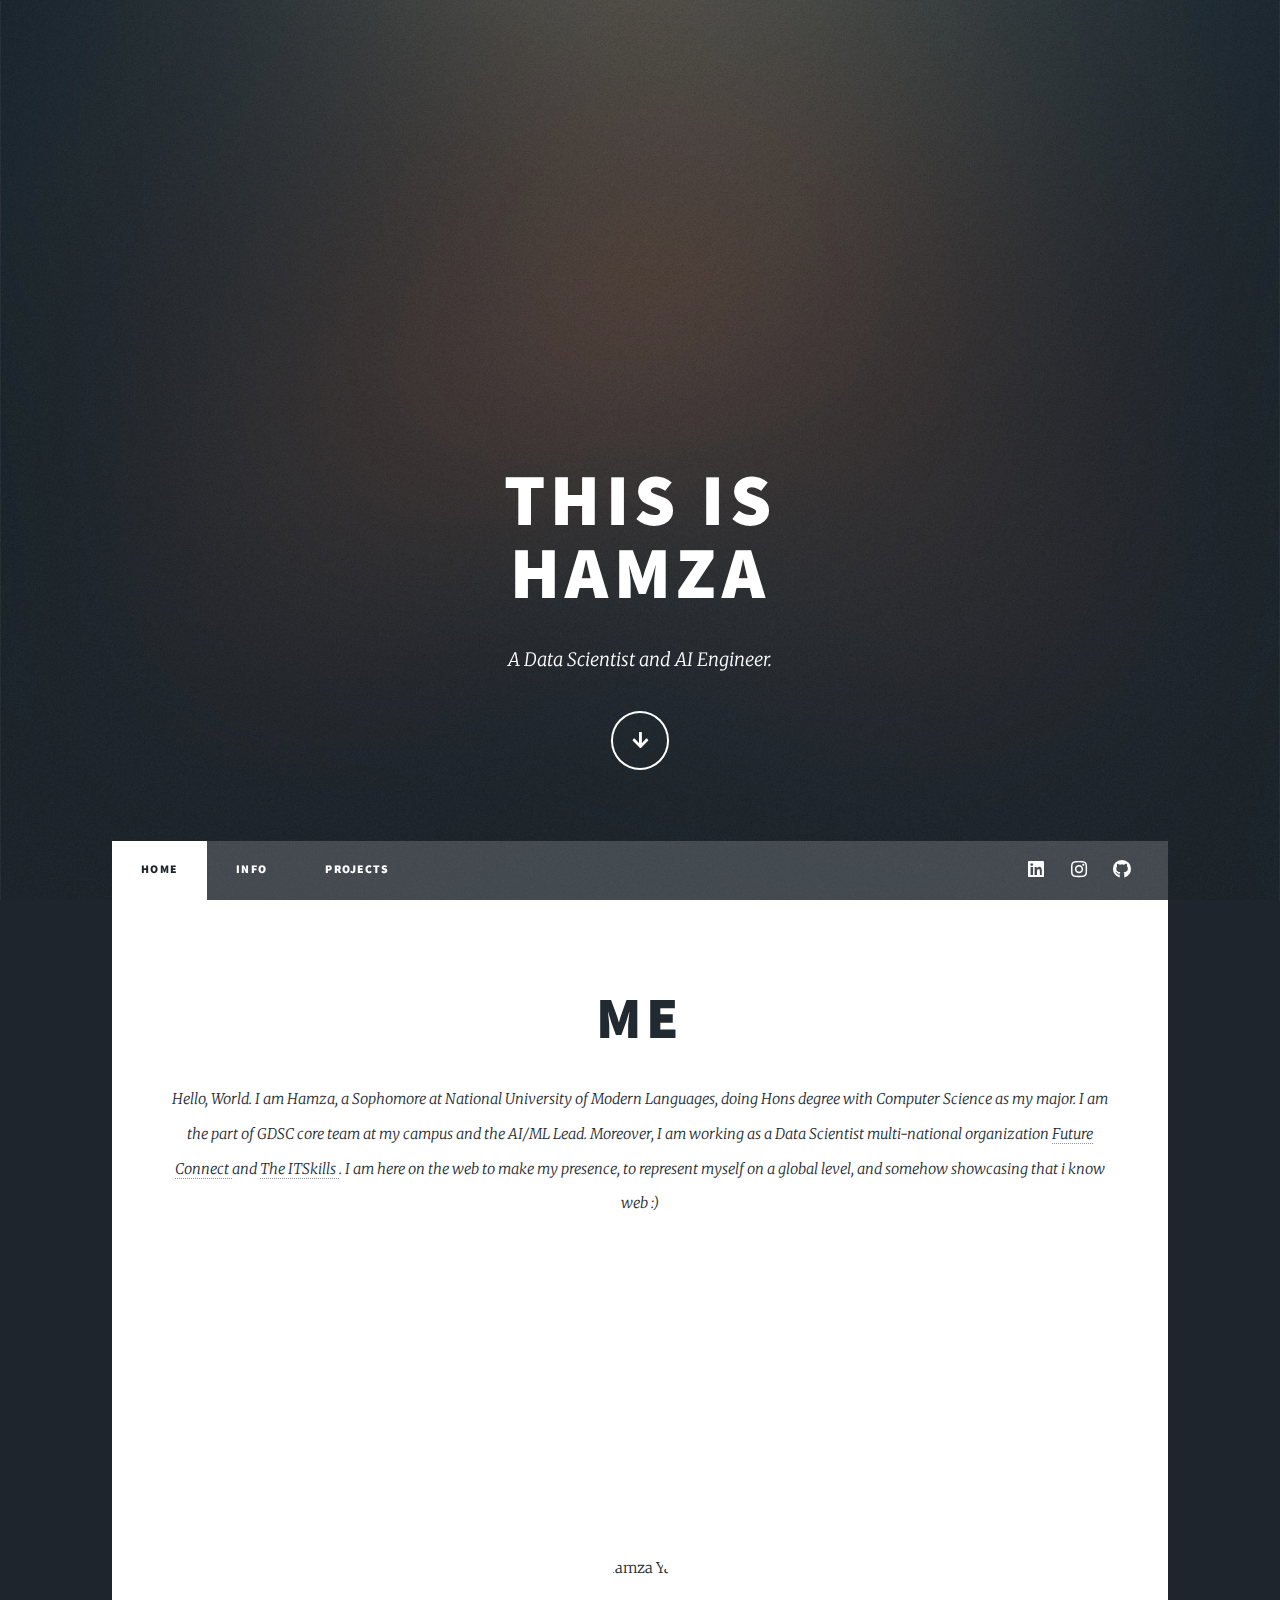
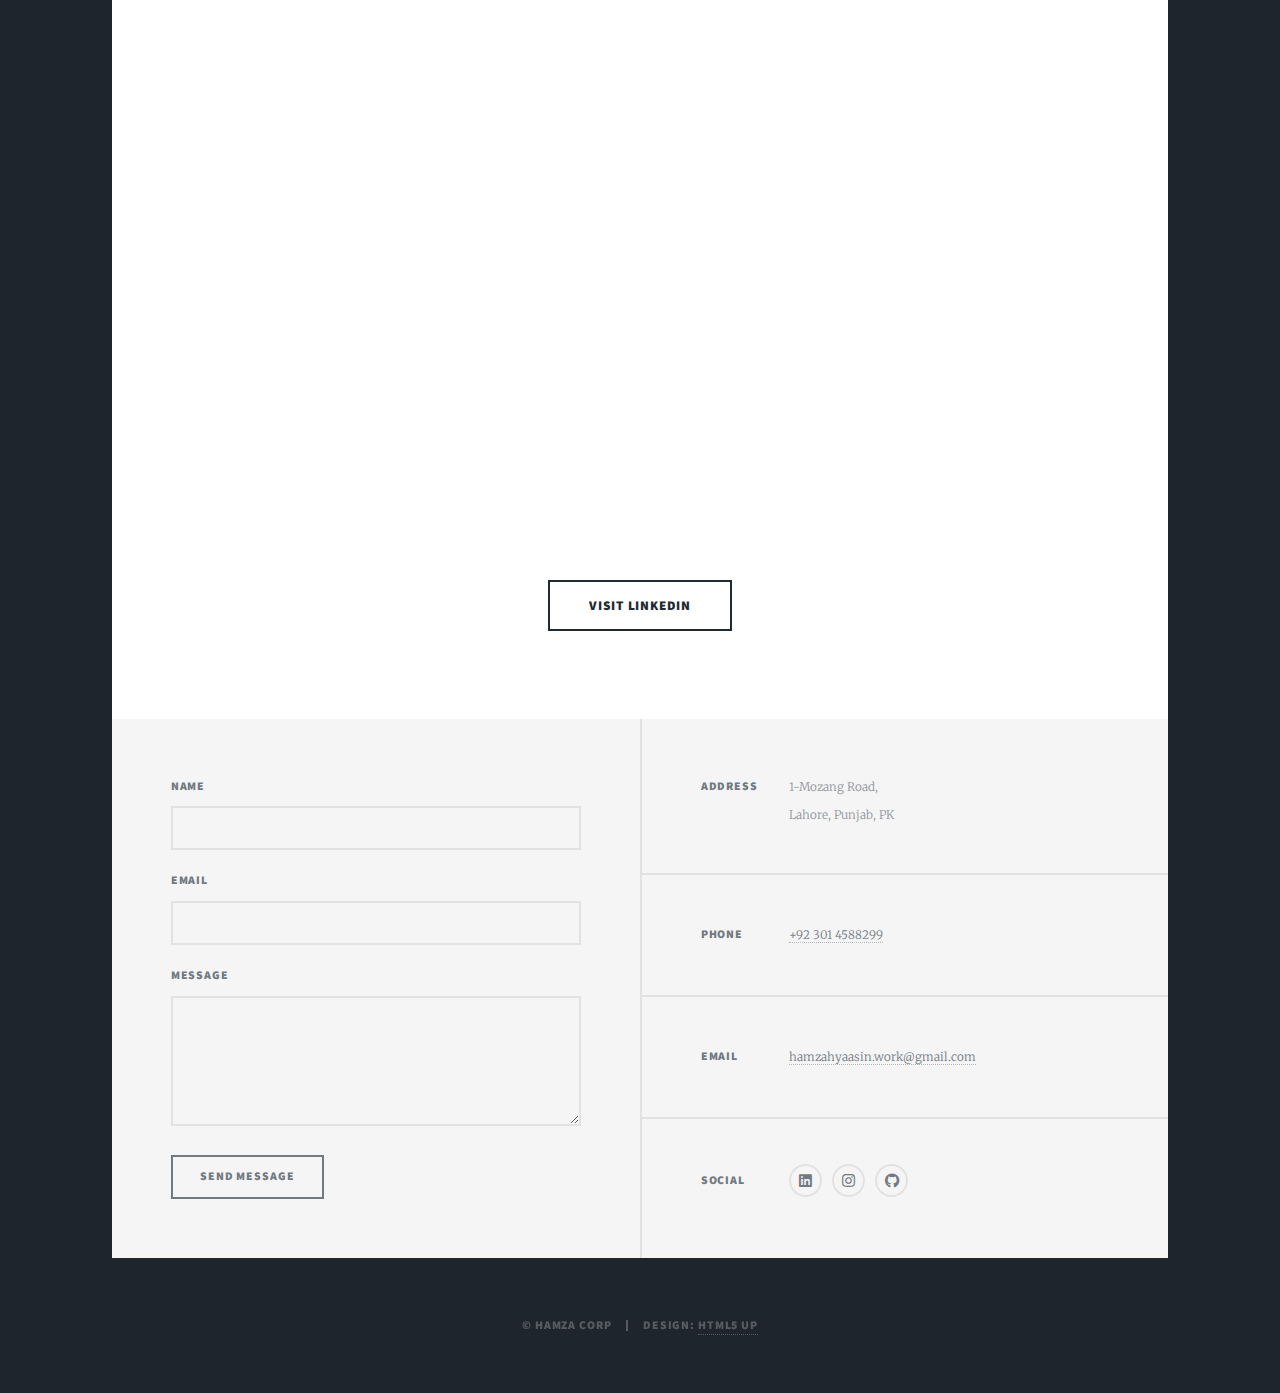
==== commit 01995963: "First final page v3" ====
--- a/index.html
+++ b/index.html
@@ -50,7 +50,7 @@
 								<header class="major">
 									<span class="title"></span>
 									<h2><a href="https://www.linkedin.com/in/hamzahyaasin/">ME</a></h2>
-									<p>Hello, World. I am Hamza, a Sophomore at National University of Modern Languages, doing Hones degree with Computer Science as my major. I am the part of GDSC core team at my campus and the AI/ML Lead. Moreover, I am working as a Data Scientist multi-national organization <a href="https://www.fctraining.org/"> Future Connect </a> and <a href="https://theitskills.co.uk/" target="_blank"> The ITSkills </a>. I am here on the web to make my presence, to represent myself on a global level, and somehow showcasing that i know web :)</p>
+									<p>Hello, World. I am Hamza, a Sophomore at National University of Modern Languages, doing Hons degree with Computer Science as my major. I am the part of GDSC core team at my campus and the AI/ML Lead. Moreover, I am working as a Data Scientist multi-national organization <a href="https://www.fctraining.org/"> Future Connect </a> and <a href="https://theitskills.co.uk/" target="_blank"> The ITSkills </a>. I am here on the web to make my presence, to represent myself on a global level, and somehow showcasing that i know web :)</p>
 								</header>
 								<div class="image-container">
 									<a href="https://www.linkedin.com/in/hamzahyaasin/" class="image main">
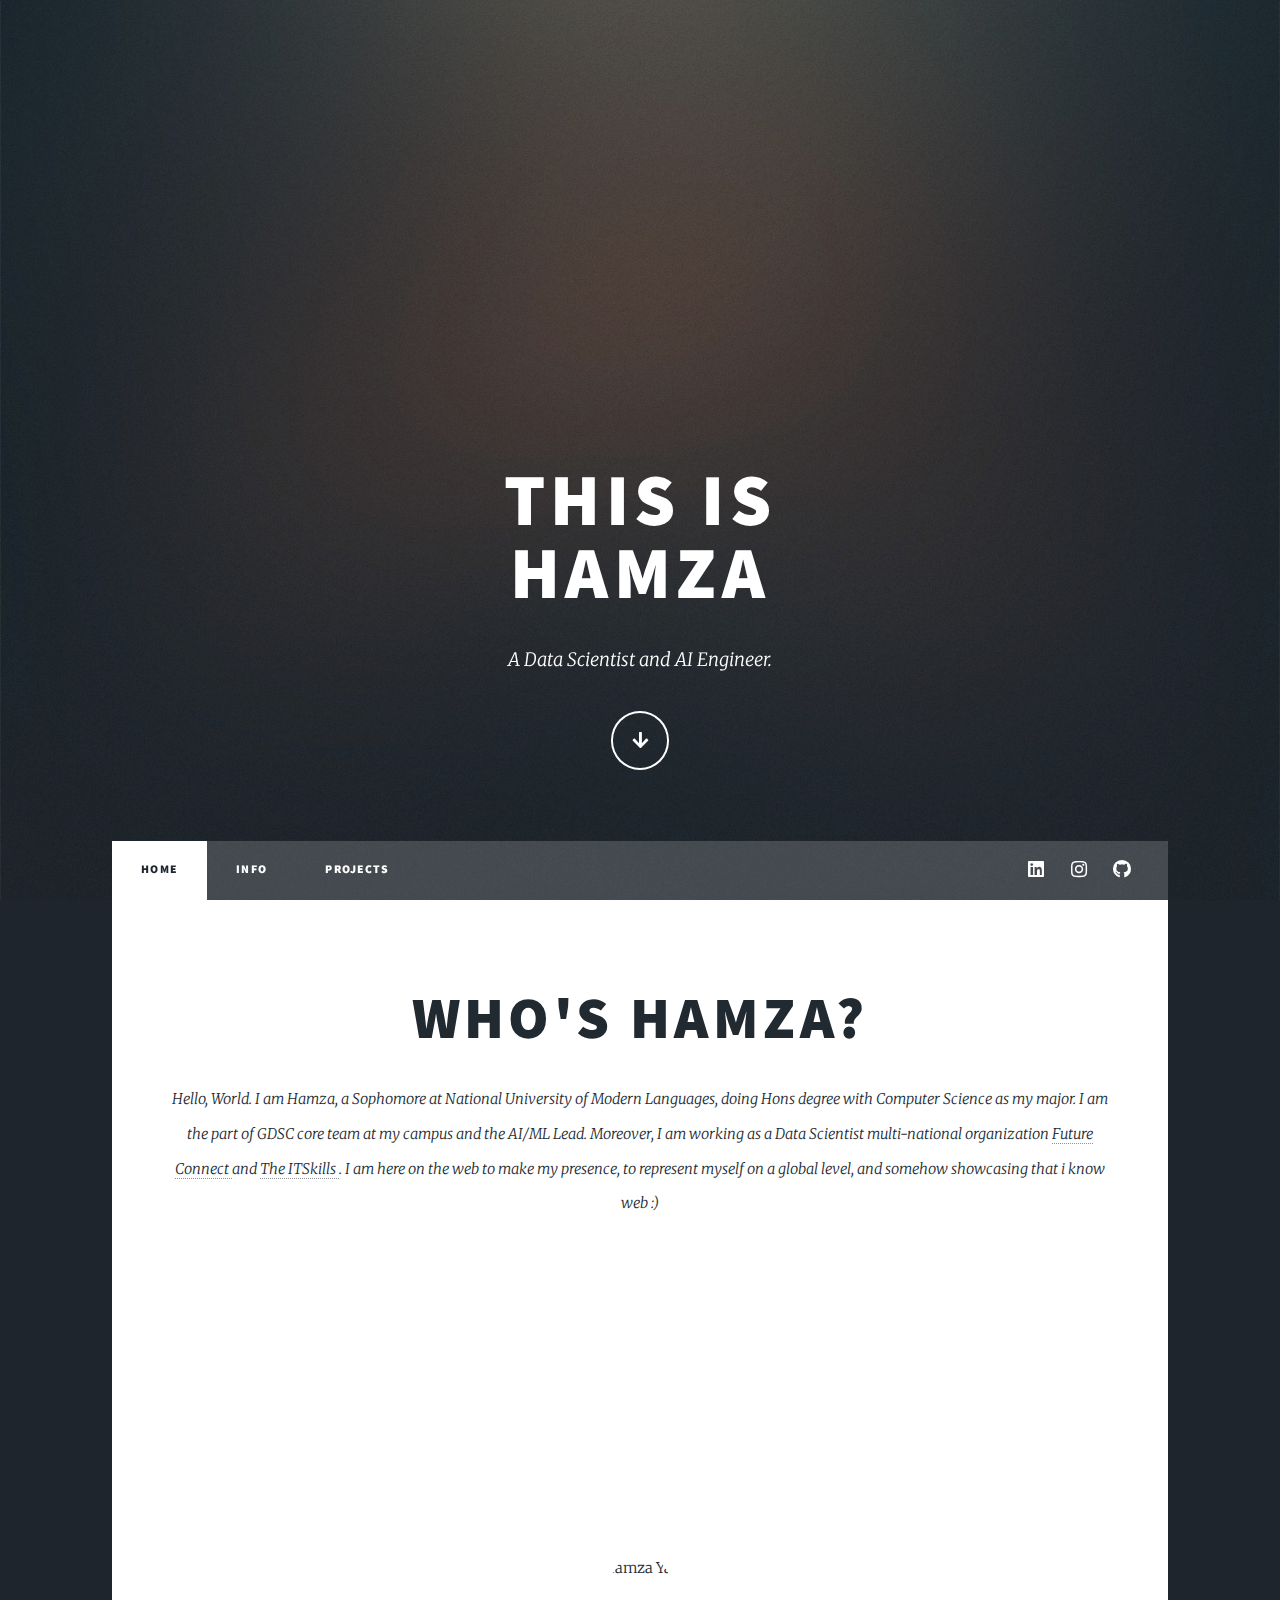
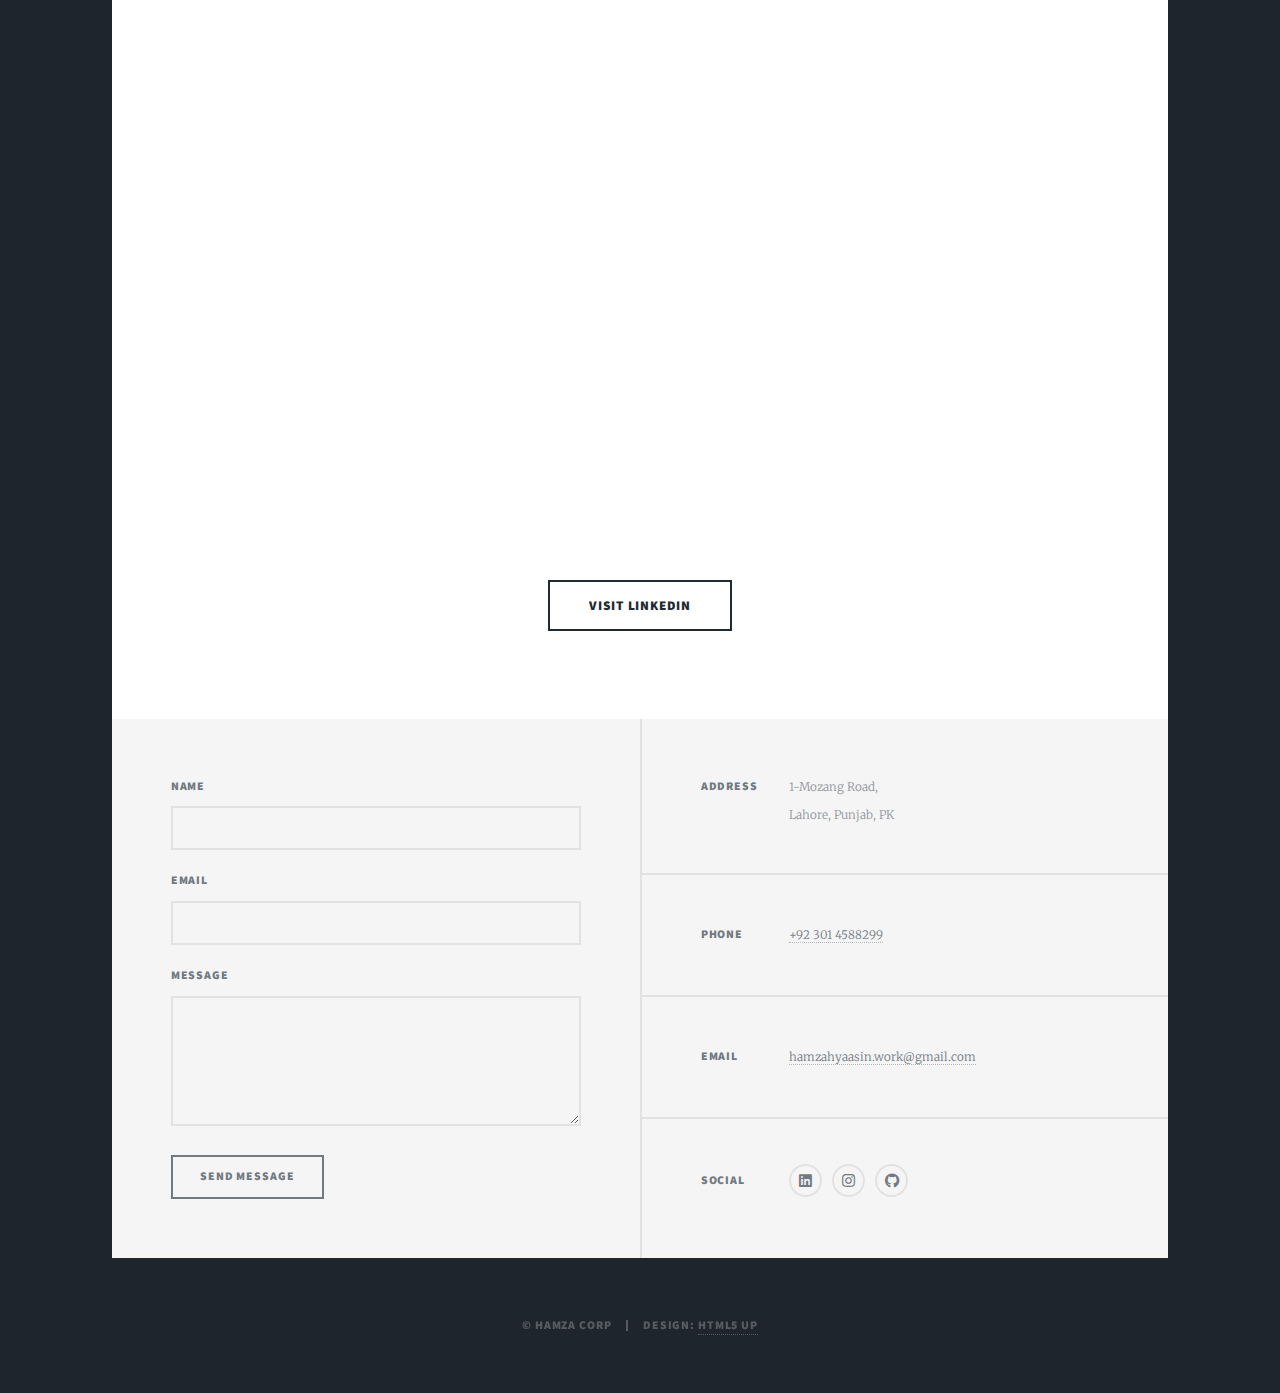
==== commit ae949626: "First final page v6" ====
--- a/index.html
+++ b/index.html
@@ -4,7 +4,8 @@
 	<head>
 		<title>Muhammad Hamza</title>
 		<meta charset="utf-8" />
-		<meta name="viewport" content="width=device-width, initial-scale=1, user-scalable=no" />
+		<!-- <meta name="viewport" content="width=device-width, initial-scale=1, user-scalable=no" /> -->
+		<meta name="viewport" content="width=device-width, initial-scale=1">
 		<link rel="stylesheet" href="assets/css/main.css" />
 		<noscript><link rel="stylesheet" href="assets/css/noscript.css" /></noscript>
 	</head>
@@ -49,7 +50,7 @@
 							<article class="post featured">
 								<header class="major">
 									<span class="title"></span>
-									<h2><a href="https://www.linkedin.com/in/hamzahyaasin/">ME</a></h2>
+									<h2><a href="https://www.linkedin.com/in/hamzahyaasin/">Who's Hamza?</a></h2>
 									<p>Hello, World. I am Hamza, a Sophomore at National University of Modern Languages, doing Hons degree with Computer Science as my major. I am the part of GDSC core team at my campus and the AI/ML Lead. Moreover, I am working as a Data Scientist multi-national organization <a href="https://www.fctraining.org/"> Future Connect </a> and <a href="https://theitskills.co.uk/" target="_blank"> The ITSkills </a>. I am here on the web to make my presence, to represent myself on a global level, and somehow showcasing that i know web :)</p>
 								</header>
 								<div class="image-container">
@@ -187,11 +188,11 @@
 							</section>
 							<section>
 								<h3>Phone</h3>
-								<p><a href="#">+92 301 4588299</a></p>
+								<p><a href="tel:+923014588299">+92 301 4588299</a></p>
 							</section>
 							<section>
 								<h3>Email</h3>
-								<p><a href="#">hamzahyaasin.work@gmail.com</a></p>
+								<p><a href="mailto:hamzahyaasin.work@gmail.com">hamzahyaasin.work@gmail.com</a></p>
 							</section>
 							<section>
 								<h3>Social</h3>
